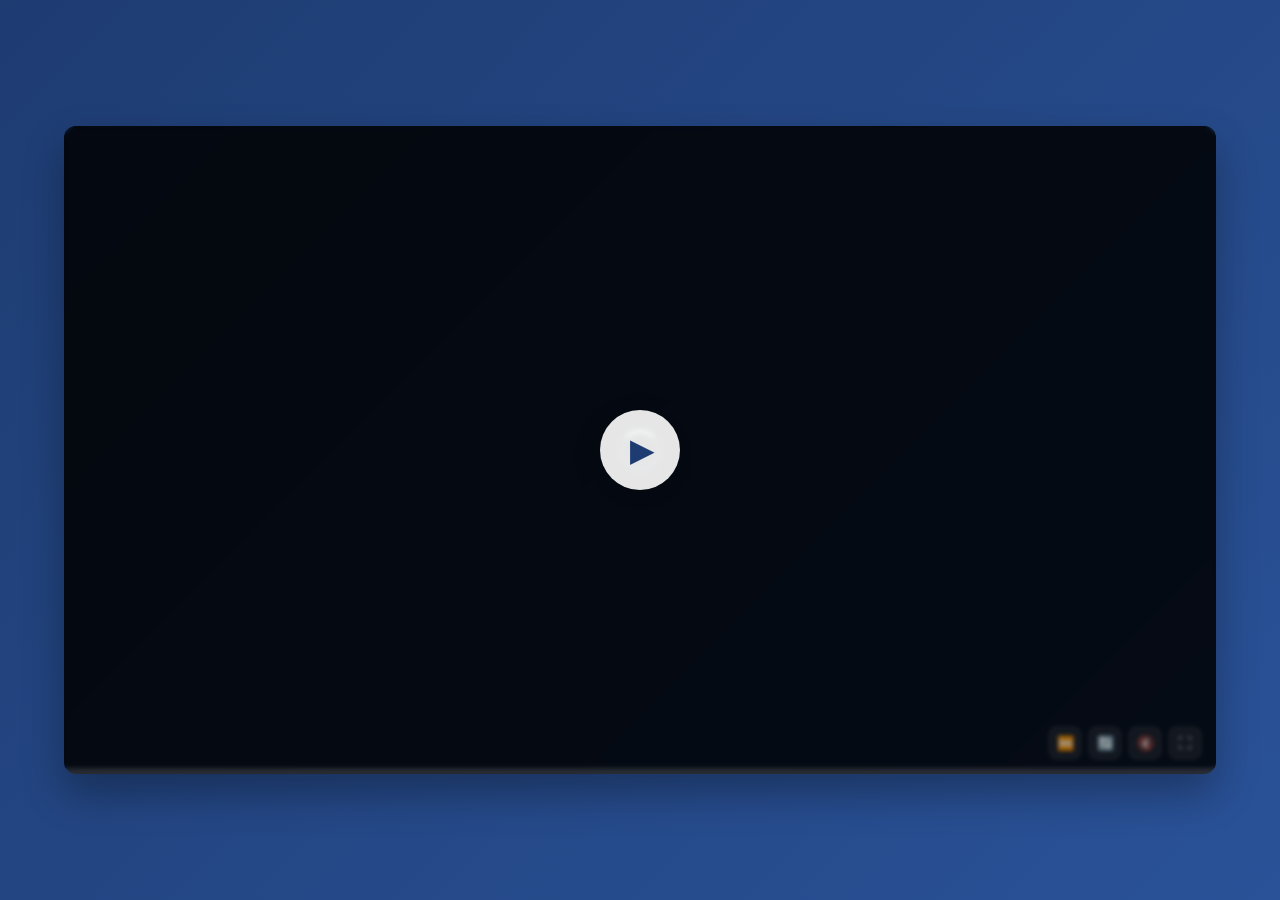
==== index.html @ 4699f12e "update file namings" ====
<!DOCTYPE html>
<html lang="en">
  <head>
    <meta charset="UTF-8" />
    <meta name="viewport" content="width=device-width, initial-scale=1.0" />
    <title>Interactive Video Player</title>
    <link
      rel="shortcut icon"
      href="https://www.colliers.com/-/media/images/colliers/unitedstates/national/icons/faviconpng.ashx?bid=601ac88ad40f42dab8d759360ada768d"
      type="image/x-icon"
    />
    <style>
      /* Reset and Base Styles */
      * {
        margin: 0;
        padding: 0;
        box-sizing: border-box;
      }

      body {
        font-family: -apple-system, BlinkMacSystemFont, "Segoe UI", Roboto,
          "Helvetica Neue", Arial, sans-serif;
        background: linear-gradient(135deg, #1e3c72 0%, #2a5298 100%);
        min-height: 100vh;
        display: flex;
        justify-content: center;
        align-items: center;
        overflow: hidden;
      }

      /* Video Container */
      .video-wrapper {
        position: relative;
        width: 90vw;
        max-width: 1200px;
        background: rgba(0, 0, 0, 0.8);
        border-radius: 12px;
        overflow: hidden;
        box-shadow: 0 20px 40px rgba(0, 0, 0, 0.3);
        aspect-ratio: 16 / 9;
        /* Performance optimizations */
        transform: translateZ(0);
        will-change: transform;
        contain: layout style paint;
      }

      .video-player {
        width: 100%;
        height: 100%;
        object-fit: cover;
        display: block;
        /* Enhanced performance optimizations */
        will-change: auto;
        transform: translateZ(0);
        backface-visibility: hidden;
        /* Optimize video rendering */
        image-rendering: optimizeSpeed;
        /* Enable hardware acceleration */
        -webkit-transform: translateZ(0);
        -webkit-backface-visibility: hidden;
        /* Reduce unnecessary repaints */
        contain: layout style paint;
      }

      /* Interactive Hotspots Container */
      .hotspots-layer {
        position: absolute;
        top: 0;
        left: 0;
        width: 100%;
        height: 100%;
        pointer-events: none;
        z-index: 10;
      }

      /* Individual Hotspot Buttons */
      .hotspot {
        position: absolute;
        width: var(--hotspot-size);
        height: var(--hotspot-size);
        background: rgba(255, 255, 255, 0.1);
        border: 2px solid rgba(255, 255, 255, 0.2);
        border-radius: 50%;
        cursor: pointer;
        pointer-events: all;
        display: flex;
        align-items: center;
        justify-content: center;
        font-size: var(--hotspot-icon-size);
        color: rgba(255, 255, 255, 0.9);
        backdrop-filter: blur(10px);
        transition: opacity 0.2s ease, visibility 0.2s ease, transform 0.2s ease;
        opacity: 0;
        visibility: hidden;
        transform: translate(-50%, -50%) scale(0.8);
        will-change: transform, opacity;
      }

      .hotspot.active {
        opacity: 0.8;
        visibility: visible;
        transform: translate(-50%, -50%) scale(1);
        animation: subtlePulse 3s ease-in-out infinite;
      }

      .hotspot.active:hover {
        opacity: 1;
        transform: translate(-50%, -50%) scale(1.1);
        background: rgba(255, 255, 255, 0.2);
        border-color: rgba(255, 255, 255, 0.4);
        box-shadow: 0 4px 12px rgba(0, 0, 0, 0.3);
        animation: none;
      }

      .hotspot.active:active {
        transform: translate(-50%, -50%) scale(1.05);
        background: rgba(255, 255, 255, 0.25);
      }

      /* Simplified transitions when removing active class */
      .hotspot:not(.active) {
        transition: opacity 0.15s ease, visibility 0.15s ease,
          transform 0.15s ease;
      }

      /* Hotspot Icon */
      .hotspot-icon {
        font-size: inherit;
      }

      .hotspot:hover .hotspot-icon {
        animation: iconSpin 0.5s ease-in-out;
      }

      /* CSS Custom Properties for Hotspot Positions */
      :root {
        /* Desktop/Tablet positions - Aligned with the arrow line across the warehouse */
        /* These positions remain constant across all screen sizes */
        --hotspot-1-top: 30%;
        --hotspot-1-left: 29%;
        --hotspot-2-top: 34%;
        --hotspot-2-left: 46%;
        --hotspot-3-top: 38%;
        --hotspot-3-left: 64%;
        --hotspot-4-top: 39%;
        --hotspot-4-left: 70%;
        --hotspot-5-top: 40%;
        --hotspot-5-left: 77%;
        --hotspot-6-top: 52%;
        --hotspot-6-left: 88%;
        --hotspot-7-top: 52%;
        --hotspot-7-left: 25%;
        --hotspot-8-top: 52%;
        --hotspot-8-left: 67%;

        /* Responsive icon sizing using clamp() for smooth scaling */
        --hotspot-size: clamp(28px, 4vw, 50px);
        --hotspot-icon-size: clamp(14px, 2vw, 24px);
      }

      /* Hotspot Positions - Using CSS Custom Properties */
      .hotspot:nth-child(1) {
        top: var(--hotspot-1-top);
        left: var(--hotspot-1-left);
        animation-delay: 0s;
      }

      .hotspot:nth-child(2) {
        top: var(--hotspot-2-top);
        left: var(--hotspot-2-left);
        animation-delay: 0.4s;
      }

      .hotspot:nth-child(3) {
        top: var(--hotspot-3-top);
        left: var(--hotspot-3-left);
        animation-delay: 0.8s;
      }

      .hotspot:nth-child(4) {
        top: var(--hotspot-4-top);
        left: var(--hotspot-4-left);
        animation-delay: 1.2s;
      }

      .hotspot:nth-child(5) {
        top: var(--hotspot-5-top);
        left: var(--hotspot-5-left);
        animation-delay: 1.6s;
      }

      .hotspot:nth-child(6) {
        top: var(--hotspot-6-top);
        left: var(--hotspot-6-left);
        animation-delay: 2s;
      }

      .hotspot:nth-child(7) {
        top: var(--hotspot-7-top);
        left: var(--hotspot-7-left);
        animation-delay: 2.4s;
      }

      .hotspot:nth-child(8) {
        top: var(--hotspot-8-top);
        left: var(--hotspot-8-left);
        animation-delay: 2.8s;
      }

      /* Video Controls */
      .video-controls {
        position: absolute;
        bottom: 0;
        left: 0;
        right: 0;
        padding: 15px;
        display: flex;
        align-items: center;
        justify-content: flex-end;
        gap: 8px;
        z-index: 20;
      }

      .control-btn {
        width: 32px;
        height: 32px;
        background: rgba(255, 255, 255, 0.08);
        color: rgba(255, 255, 255, 0.9);
        border: 1px solid rgba(255, 255, 255, 0.12);
        border-radius: 8px;
        cursor: pointer;
        display: flex;
        align-items: center;
        justify-content: center;
        font-size: 14px;
        transition: all 0.3s cubic-bezier(0.4, 0, 0.2, 1);
        backdrop-filter: blur(10px);
        outline: none;
      }

      .control-btn:hover {
        background: rgba(255, 255, 255, 0.15);
        transform: scale(1.05);
        color: white;
        border-color: rgba(255, 255, 255, 0.2);
      }

      /* Progress Bar */
      .progress-track {
        position: absolute;
        bottom: 0;
        left: 0;
        width: 100%;
        height: 6px;
        background: rgba(255, 255, 255, 0.2);
        cursor: pointer;
        z-index: 15;
        transition: height 0.2s ease;
      }

      .progress-track:hover {
        height: 8px;
      }

      .progress-track.dragging {
        height: 8px;
      }

      .progress-track.dragging .progress-fill {
        background: linear-gradient(90deg, #2a5298, #1e3c72);
        box-shadow: 0 0 10px rgba(42, 82, 152, 0.5);
      }

      .progress-fill {
        height: 100%;
        background: linear-gradient(90deg, #1e3c72, #2a5298);
        width: 0%;
        transition: width 0.1s ease;
        position: relative;
      }

      /* Unified Minimal Tooltip System */
      .tooltip {
        position: fixed;
        background: rgba(0, 0, 0, 0.85);
        color: white;
        padding: 8px 12px;
        border-radius: 6px;
        font-size: 12px;
        font-weight: 500;
        opacity: 0;
        visibility: hidden;
        transition: all 0.25s cubic-bezier(0.4, 0, 0.2, 1);
        pointer-events: none;
        white-space: nowrap;
        z-index: 10000;
        backdrop-filter: blur(4px);
        border: 1px solid rgba(255, 255, 255, 0.15);
        box-shadow: 0 2px 8px rgba(0, 0, 0, 0.3);
        transform: translateX(-50%) translateY(-100%) scale(0.9);
        min-width: fit-content;
        max-width: 300px;
        text-align: center;
        box-sizing: border-box;
      }

      .tooltip.show {
        opacity: 1;
        visibility: visible;
        transform: translateX(-50%) translateY(-100%) scale(1);
      }

      .tooltip::before {
        content: "";
        position: absolute;
        width: 0;
        height: 0;
        border-style: solid;
        border-width: 4px;
        border-color: transparent;
      }

      /* Progress bar time tooltip */
      .time-tooltip {
        position: absolute;
        bottom: 12px;
        background: rgba(0, 0, 0, 0.85);
        color: white;
        padding: 6px 10px;
        border-radius: 6px;
        font-size: 11px;
        font-weight: 500;
        opacity: 0;
        visibility: hidden;
        transition: all 0.25s cubic-bezier(0.4, 0, 0.2, 1);
        pointer-events: none;
        transform: translateX(-50%) scale(0.9);
        white-space: nowrap;
        backdrop-filter: blur(4px);
        border: 1px solid rgba(255, 255, 255, 0.15);
        box-shadow: 0 2px 8px rgba(0, 0, 0, 0.3);
        z-index: 1000;
      }

      .time-tooltip.show {
        opacity: 1;
        visibility: visible;
        transform: translateX(-50%) scale(1);
      }

      .time-tooltip::before {
        content: "";
        position: absolute;
        top: 100%;
        left: 50%;
        transform: translateX(-50%);
        border: 4px solid transparent;
        border-top-color: rgba(0, 0, 0, 0.85);
      }

      /* Control button tooltips - positioning handled by JavaScript */
      .control-tooltip::before {
        top: 100%;
        left: 50%;
        transform: translateX(-50%);
        border-top-color: rgba(0, 0, 0, 0.85);
      }

      /* Menu button tooltip - positioning handled by JavaScript */
      .menu-tooltip::before {
        top: 100%;
        left: 50%;
        transform: translateX(-50%);
        border-top-color: rgba(0, 0, 0, 0.85);
      }

      /* Hotspot tooltips - positioning handled by JavaScript */
      .hotspot-tooltip::before {
        top: 100%;
        left: 50%;
        transform: translateX(-50%);
        border-top-color: rgba(0, 0, 0, 0.85);
      }

      /* Section button tooltips - positioning handled by JavaScript */
      .section-tooltip::before {
        top: 100%;
        left: 50%;
        transform: translateX(-50%);
        border-top-color: rgba(0, 0, 0, 0.85);
      }

      /* Menu System */
      .menu-btn {
        position: absolute;
        top: 15px;
        left: 15px;
        width: 44px;
        height: 44px;
        background: rgba(255, 255, 255, 0.08);
        color: rgba(255, 255, 255, 0.9);
        border: 1px solid rgba(255, 255, 255, 0.12);
        border-radius: 10px;
        cursor: pointer;
        display: none;
        align-items: center;
        justify-content: center;
        font-size: 16px;
        transition: all 0.3s cubic-bezier(0.4, 0, 0.2, 1);
        z-index: 30;
        backdrop-filter: blur(10px);
        visibility: hidden;
        outline: none;
      }

      .menu-btn:hover {
        background: rgba(255, 255, 255, 0.15);
        transform: scale(1.05);
        color: white;
        border-color: rgba(255, 255, 255, 0.2);
      }

      .sections-menu {
        position: absolute;
        top: 15px;
        left: 15px;
        background: rgba(255, 255, 255, 0.05);
        backdrop-filter: blur(20px);
        border-radius: 12px;
        padding: 16px;
        transform: translateX(-100%) scale(0.8);
        opacity: 0;
        visibility: hidden;
        transition: all 0.4s cubic-bezier(0.175, 0.885, 0.32, 1.275);
        z-index: 40;
        border: 1px solid rgba(255, 255, 255, 0.08);
        box-shadow: 0 8px 32px rgba(0, 0, 0, 0.3);
        width: min(25vw, 280px);
        max-width: 25%;
        min-width: 200px;
        max-height: 70%;
        overflow-y: auto;
      }

      .sections-menu.open {
        transform: translateX(0) scale(1);
        opacity: 1;
        visibility: visible;
      }

      .menu-header {
        display: flex;
        justify-content: space-between;
        align-items: center;
        color: rgba(255, 255, 255, 0.9);
        font-size: 14px;
        font-weight: 400;
        margin-bottom: 16px;
        padding-bottom: 12px;
        border-bottom: 1px solid rgba(255, 255, 255, 0.1);
      }

      .menu-header h3 {
        font-weight: 500;
        font-size: 14px;
      }

      .close-menu {
        background: none;
        border: none;
        color: rgba(255, 255, 255, 0.7);
        font-size: 18px;
        cursor: pointer;
        padding: 4px;
        border-radius: 4px;
        transition: all 0.2s ease;
        outline: none;
      }

      .close-menu:hover {
        color: white;
        background: rgba(255, 255, 255, 0.1);
        transform: scale(1.1);
      }

      .section-list {
        display: flex;
        flex-direction: column;
        gap: 8px;
      }

      .section-btn {
        padding: 12px 16px;
        background: rgba(255, 255, 255, 0.03);
        color: rgba(255, 255, 255, 0.9);
        border: 1px solid rgba(255, 255, 255, 0.08);
        border-radius: 10px;
        cursor: pointer;
        font-size: 13px;
        font-weight: 400;
        transition: all 0.3s cubic-bezier(0.4, 0, 0.2, 1);
        backdrop-filter: blur(10px);
        text-align: left;
        display: flex;
        align-items: center;
        gap: 8px;
        outline: none;
      }

      .section-btn:hover {
        transform: translateY(-1px);
        background: rgba(255, 255, 255, 0.08);
        border-color: rgba(255, 255, 255, 0.15);
        box-shadow: 0 4px 16px rgba(0, 0, 0, 0.2);
        color: white;
      }

      /* Overlays */
      .play-indicator {
        position: absolute;
        top: 50%;
        left: 50%;
        transform: translate(-50%, -50%);
        font-size: 48px;
        color: white;
        opacity: 0;
        visibility: hidden;
        transition: all 0.3s ease;
        z-index: 25;
        pointer-events: none;
        text-shadow: 0 0 10px rgba(0, 0, 0, 0.5);
      }

      /* Play Button Overlay */
      .play-overlay {
        position: absolute;
        top: 0;
        left: 0;
        width: 100%;
        height: 100%;
        background: rgba(0, 0, 0, 0.3);
        display: flex;
        align-items: center;
        justify-content: center;
        z-index: 30;
        cursor: pointer;
        transition: all 0.3s ease;
        backdrop-filter: blur(2px);
      }

      .play-overlay.hidden {
        opacity: 0;
        visibility: hidden;
        pointer-events: none;
      }

      .play-button {
        width: 80px;
        height: 80px;
        background: rgba(255, 255, 255, 0.9);
        border: none;
        border-radius: 50%;
        display: flex;
        align-items: center;
        justify-content: center;
        cursor: pointer;
        transition: all 0.3s cubic-bezier(0.4, 0, 0.2, 1);
        box-shadow: 0 8px 32px rgba(0, 0, 0, 0.3);
        outline: none;
      }

      .play-button:hover {
        transform: scale(1.1);
        background: white;
        box-shadow: 0 12px 40px rgba(0, 0, 0, 0.4);
      }

      .play-button:active {
        transform: scale(1.05);
      }

      .play-button-icon {
        font-size: 32px;
        color: #1e3c72;
        margin-left: 4px; /* Slight offset to center the triangle visually */
      }

      .play-indicator.show {
        opacity: 1;
        visibility: visible;
        transform: translate(-50%, -50%) scale(1.2);
      }

      .loader {
        position: absolute;
        top: 50%;
        left: 50%;
        transform: translate(-50%, -50%);
        width: 40px;
        height: 40px;
        border: 3px solid rgba(255, 255, 255, 0.2);
        border-top: 3px solid white;
        border-radius: 50%;
        animation: spin 1s linear infinite;
        opacity: 0;
        visibility: hidden;
        transition: all 0.3s ease;
        z-index: 25;
      }

      .loader.show {
        opacity: 1;
        visibility: visible;
      }

      .status-toast {
        position: absolute;
        top: 20px;
        left: 50%;
        transform: translateX(-50%);
        background: rgba(0, 0, 0, 0.8);
        color: white;
        padding: 8px 16px;
        border-radius: 20px;
        font-size: 14px;
        opacity: 0;
        visibility: hidden;
        transition: all 0.3s ease;
        z-index: 25;
        max-width: 80%;
        text-align: center;
      }

      .status-toast.show {
        opacity: 1;
        visibility: visible;
        transform: translateX(-50%) translateY(10px);
      }

      /* Section Indicator */
      .section-indicator {
        position: absolute;
        top: 60px;
        left: 50%;
        transform: translateX(-50%);
        background: rgba(0, 0, 0, 0.9);
        color: white;
        padding: 12px 20px;
        border-radius: 25px;
        font-size: 16px;
        font-weight: 600;
        opacity: 0;
        visibility: hidden;
        transition: all 0.4s ease;
        z-index: 24;
        max-width: 90%;
        text-align: center;
        display: flex;
        align-items: center;
        justify-content: center;
        border: 2px solid rgba(255, 255, 255, 0.2);
        backdrop-filter: blur(10px);
      }

      .section-indicator.show {
        opacity: 1;
        visibility: visible;
        transform: translateX(-50%) translateY(10px);
      }

      .section-indicator .section-icon {
        display: none; /* Hide icon for cleaner look */
      }

      .section-indicator .section-name {
        font-weight: 600;
        letter-spacing: 0.5px;
      }

      /* Simplified Animations for Better Performance */
      @keyframes spin {
        from {
          transform: translate(-50%, -50%) rotate(0deg);
        }
        to {
          transform: translate(-50%, -50%) rotate(360deg);
        }
      }

      @keyframes subtlePulse {
        0%,
        100% {
          opacity: 0.8;
        }
        50% {
          opacity: 0.9;
        }
      }

      @keyframes iconSpin {
        from {
          transform: rotate(0deg);
        }
        to {
          transform: rotate(360deg);
        }
      }

      /* Fullscreen Adjustments */
      .video-wrapper:-webkit-full-screen,
      .video-wrapper:-moz-full-screen,
      .video-wrapper:fullscreen {
        max-width: 100%;
        border-radius: 0;
      }

      /* Responsive Design */
      @media (max-width: 768px) {
        .control-btn {
          width: 36px;
          height: 36px;
          font-size: 14px;
        }

        .sections-menu {
          width: min(35vw, 250px);
          max-width: 35%;
          min-width: 180px;
          padding: 12px;
        }

        .section-btn {
          padding: 10px 12px;
          font-size: 12px;
        }

        .menu-btn {
          width: 38px;
          height: 38px;
          font-size: 14px;
        }

        /* Mobile tooltip adjustments - unified minimal styling */
        .tooltip {
          font-size: 10px;
          padding: 5px 8px;
          border-radius: 4px;
          backdrop-filter: blur(3px);
        }

        .time-tooltip {
          font-size: 10px;
          padding: 5px 8px;
          border-radius: 4px;
          backdrop-filter: blur(3px);
        }

        .hotspot-tooltip,
        .section-tooltip,
        .control-tooltip,
        .menu-tooltip {
          font-size: 10px;
          padding: 5px 8px;
          border-radius: 4px;
          backdrop-filter: blur(3px);
        }

        /* Smaller arrow size for mobile */
        .tooltip::before,
        .time-tooltip::before {
          border-width: 3px;
        }
      }

      @media (max-width: 480px) {
        .sections-menu {
          width: min(45vw, 200px);
          max-width: 45%;
          min-width: 160px;
          padding: 10px;
        }

        .section-btn {
          padding: 8px 10px;
          font-size: 11px;
        }

        .menu-btn {
          width: 36px;
          height: 36px;
          font-size: 13px;
        }

        .control-btn {
          width: 32px;
          height: 32px;
          font-size: 12px;
        }

        /* Smaller tooltips for small screens */
        .tooltip {
          font-size: 10px;
          padding: 4px 8px;
        }

        .time-tooltip {
          font-size: 9px;
          padding: 3px 6px;
        }

        /* Hide tooltips on very small screens during touch interactions */
        .hotspot-tooltip,
        .section-tooltip {
          display: none;
        }
      }

      @media (max-width: 320px) {
        .control-btn {
          width: 28px;
          height: 28px;
          font-size: 11px;
        }

        .menu-btn {
          width: 32px;
          height: 32px;
          font-size: 12px;
        }
      }

      /* Ultra small screens (very small phones) */
      @media (max-width: 280px) {
        .control-btn {
          width: 24px;
          height: 24px;
          font-size: 10px;
        }

        .menu-btn {
          width: 28px;
          height: 28px;
          font-size: 11px;
        }

        .sections-menu {
          width: min(50vw, 180px);
          max-width: 50%;
          min-width: 140px;
          padding: 8px;
        }

        .section-btn {
          padding: 6px 8px;
          font-size: 10px;
        }
      }
    </style>
  </head>
  <body>
    <div class="video-wrapper" id="videoWrapper">
      <video
        class="video-player"
        id="mainVideo"
        preload="metadata"
        muted
        playsinline
        crossorigin="anonymous"
      >
        <source
          src="./video/Colliers-Presentation-FullVideo.mp4"
          type="video/mp4"
        />
        Your browser doesn't support HTML5 video.
      </video>

      <!-- Interactive Hotspots -->
      <div class="hotspots-layer">
        <!-- Hotspots will be dynamically generated based on VIDEO_CONFIG -->
      </div>

      <!-- Play Button Overlay -->
      <div class="play-overlay" id="playOverlay">
        <button class="play-button" id="playButton">
          <span class="play-button-icon">▶</span>
        </button>
      </div>

      <!-- Play/Pause Indicator -->
      <div class="play-indicator" id="playIndicator">▶</div>

      <!-- Loading Spinner -->
      <div class="loader" id="loader"></div>

      <!-- Status Messages -->
      <div class="status-toast" id="statusToast"></div>

      <!-- Current Section Indicator -->
      <div class="section-indicator" id="sectionIndicator">
        <span class="section-icon"></span>
        <span class="section-name"></span>
      </div>

      <!-- Progress Bar -->
      <div class="progress-track" id="progressTrack">
        <div class="progress-fill" id="progressFill"></div>
        <div class="time-tooltip" id="timeTooltip">00:00</div>
      </div>

      <!-- Control Buttons -->
      <div class="video-controls">
        <button class="control-btn" id="nextSectionBtn">⏭️</button>
        <button class="control-btn" id="replayBtn">🔄</button>
        <button class="control-btn" id="muteBtn">🔊</button>
        <button class="control-btn" id="fullscreenBtn">⛶</button>
      </div>

      <!-- Menu Toggle -->
      <button class="menu-btn" id="menuToggle">☰</button>

      <!-- Sections Menu -->
      <div class="sections-menu" id="sectionsMenu">
        <div class="menu-header">
          <h3>Video Sections</h3>
          <button class="close-menu" id="closeMenu">✕</button>
        </div>
        <div class="section-list">
          <!-- Section buttons will be dynamically generated based on VIDEO_CONFIG -->
        </div>
      </div>
    </div>

    <script>
      // =================================================================================
      // GLOBAL ERROR HANDLING
      // =================================================================================

      // Handle unhandled promise rejections (including extension-related ones)
      window.addEventListener("unhandledrejection", function (event) {
        const reason = event.reason;
        const reasonString = reason ? reason.toString() : "";

        // Check for extension-related errors
        if (
          reasonString.includes("Could not establish connection") ||
          reasonString.includes("Receiving end does not exist") ||
          reasonString.includes("Extension context invalidated") ||
          reasonString.includes("message channel closed") ||
          reasonString.includes("listener indicated an asynchronous response")
        ) {
          // Silently prevent extension-related errors from showing
          event.preventDefault();
          return;
        }

        // Log other promise rejections with warning (not error)
        console.warn("Unhandled promise rejection:", reason);
        event.preventDefault();
      });

      // Handle general errors (including extension-related ones)
      window.addEventListener("error", function (event) {
        const message = event.message || "";

        // Filter out extension-related errors
        if (
          message.includes("extension") ||
          message.includes("listener") ||
          message.includes("Could not establish connection") ||
          message.includes("Receiving end does not exist") ||
          message.includes("Extension context invalidated") ||
          message.includes("chrome-extension") ||
          message.includes("moz-extension")
        ) {
          // Silently ignore extension-related errors
          return;
        }

        // Log other errors with warning
        console.warn("General error:", event.error);
      });

      // Additional console error filtering for extension-related errors
      const originalConsoleError = console.error;
      console.error = function (...args) {
        const message = args.join(" ");
        if (
          message.includes("Could not establish connection") ||
          message.includes("Receiving end does not exist") ||
          message.includes("Extension context invalidated") ||
          message.includes("message channel closed") ||
          message.includes("chrome-extension") ||
          message.includes("moz-extension")
        ) {
          // Silently ignore extension-related console errors
          return;
        }
        // Call original console.error for non-extension errors
        originalConsoleError.apply(console, args);
      };

      // =================================================================================
      // VIDEO CONFIGURATION - CHANGE THESE VALUES WHEN YOU GET A NEW VIDEO
      // =================================================================================
      /*
      INSTRUCTIONS FOR UPDATING VIDEO SECTIONS:

      1. Update the sections array below with the new timings
      2. Update hideIntervals if there are specific times when hotspots should be hidden
      3. Adjust menuAvailableOffset if needed (when menu should appear)
      */

      const VIDEO_CONFIG = {
        // Video sections with start and end times in seconds (supports high precision: x.xxx)
        sections: [
          { name: "Rent Services", start: 4, end: 11, icon: "💰" },
          { name: "Transportation", start: 11, end: 24.25, icon: "🚚" },
          { name: "Inventory Carry", start: 24.25, end: 35, icon: "📦" },
          { name: "Labor Solutions", start: 35, end: 52, icon: "👷" },
          { name: "Other Services", start: 52, end: 60, icon: "🛠️" },
        ],

        // Time intervals where hotspots should be hidden (in seconds - supports high precision)
        hideIntervals: [
          { start: 27.6, end: 32.5 },
          { start: 54.6, end: 58.6 },
          { start: 67.0, end: 999.0 },
        ],

        // Menu will be available this many seconds before the first section starts (supports high precision)
        menuAvailableOffset: 1.2,
      };

      // =================================================================================
      // CONFIGURATION VALIDATION
      // =================================================================================

      function validateVideoConfig() {
        if (!VIDEO_CONFIG.sections || VIDEO_CONFIG.sections.length === 0) {
          console.error("VIDEO_CONFIG: No sections defined!");
          return false;
        }

        for (let i = 0; i < VIDEO_CONFIG.sections.length; i++) {
          const section = VIDEO_CONFIG.sections[i];
          if (
            !section.name ||
            typeof section.start !== "number" ||
            typeof section.end !== "number"
          ) {
            console.error(
              `VIDEO_CONFIG: Invalid section at index ${i}:`,
              section
            );
            return false;
          }

          if (section.start >= section.end) {
            console.error(
              `VIDEO_CONFIG: Section "${section.name}" has invalid timing (start >= end)`
            );
            return false;
          }
        }
        return true;
      }

      validateVideoConfig();

      class VideoPlayerController {
        constructor() {
          // Core elements
          this.video = document.getElementById("mainVideo");
          this.wrapper = document.getElementById("videoWrapper");
          this.progressTrack = document.getElementById("progressTrack");
          this.progressFill = document.getElementById("progressFill");
          this.timeTooltip = document.getElementById("timeTooltip");
          this.playIndicator = document.getElementById("playIndicator");
          this.playOverlay = document.getElementById("playOverlay");
          this.playButton = document.getElementById("playButton");
          this.loader = document.getElementById("loader");
          this.statusToast = document.getElementById("statusToast");
          this.sectionIndicator = document.getElementById("sectionIndicator");
          this.sectionIcon =
            this.sectionIndicator.querySelector(".section-icon");
          this.sectionName =
            this.sectionIndicator.querySelector(".section-name");

          // Controls
          this.replayBtn = document.getElementById("replayBtn");
          this.muteBtn = document.getElementById("muteBtn");
          this.fullscreenBtn = document.getElementById("fullscreenBtn");
          this.nextSectionBtn = document.getElementById("nextSectionBtn");

          // Menu elements
          this.menuToggle = document.getElementById("menuToggle");
          this.sectionsMenu = document.getElementById("sectionsMenu");
          this.closeMenu = document.getElementById("closeMenu");

          // State management
          this.currentSection = null;
          this.sectionEndTime = null;
          this.isPlayingSection = false;
          this.isManualSectionSelection = false; // Track if user manually selected section
          this.menuOpen = false;
          this.isDraggingProgress = false;
          this.hasStartedPlaying = false;
          this.waitingForSectionStart = false;
          this.upcomingSectionIndex = -1;
          this.pauseBeforeSection = 0.5; // Pause 0.5 seconds before each section

          // Performance optimization
          this.lastUpdateTime = 0;
          this.lastSectionCheck = 0; // Add this for section checking optimization
          this.updateThrottle = 50; // Reduced from 100ms for smoother updates
          this.lastHotspotState = null;
          this.lastMenuState = null;

          // Tooltip system - optimized for minimal design
          this.tooltips = new Map();
          this.tooltipDelay = 300; // ms - reduced for better responsiveness
          this.tooltipTimeouts = new Map();

          // Section indicator timeout
          this.sectionIndicatorTimeout = null;

          // Configuration-based properties (calculated from VIDEO_CONFIG)
          this.sections = VIDEO_CONFIG.sections;
          this.hideIntervals = VIDEO_CONFIG.hideIntervals;
          this.firstSectionStart = this.sections[0]?.start || 0;
          this.menuAvailableTime =
            this.firstSectionStart - VIDEO_CONFIG.menuAvailableOffset;
          this.currentSectionIndex = -1;

          // Initialize dynamic elements
          this.initializeDynamicElements();
          this.init();
          this.setupTooltips();
        }

        // Helper function to safely find closest element with fallback
        findClosest(element, selector) {
          if (!element || typeof element.closest !== "function") {
            return null;
          }
          try {
            return element.closest(selector);
          } catch (error) {
            // Fallback for older browsers
            let current = element;
            while (current && current !== document) {
              if (this.elementMatches(current, selector)) {
                return current;
              }
              current = current.parentElement;
            }
            return null;
          }
        }

        // Helper function for element matching with fallback
        elementMatches(element, selector) {
          if (!element) return false;

          // Try modern matches method
          if (element.matches) {
            return element.matches(selector);
          }

          // Fallback for older browsers
          if (element.msMatchesSelector) {
            return element.msMatchesSelector(selector);
          }

          if (element.webkitMatchesSelector) {
            return element.webkitMatchesSelector(selector);
          }

          // Ultimate fallback - check class names for simple selectors
          if (selector.startsWith(".")) {
            const className = selector.substring(1);
            return element.classList && element.classList.contains(className);
          }

          return false;
        }

        initializeDynamicElements() {
          // Update hotspots with configuration
          this.updateHotspots();

          // Update menu sections
          this.updateMenuSections();

          // Re-select hotspots and section buttons after dynamic creation
          this.hotspots = document.querySelectorAll(".hotspot");
          this.sectionButtons = document.querySelectorAll(".section-btn");

          // Update tooltips for newly created elements immediately
          setTimeout(() => {
            this.updateHotspotTooltips();
            this.updateSectionTooltips();
          }, 100);
        }

        updateHotspots() {
          const hotspotsLayer = document.querySelector(".hotspots-layer");

          // Clear existing hotspots
          hotspotsLayer.innerHTML = "";

          // Create hotspots based on configuration
          this.sections.forEach((section, index) => {
            const hotspot = document.createElement("button");
            hotspot.className = `hotspot hotspot-${section.name
              .toLowerCase()
              .replace(/\s+/g, "-")}`;
            hotspot.setAttribute("data-start", section.start);
            hotspot.setAttribute("data-end", section.end);
            hotspot.setAttribute("data-name", section.name);

            const icon = document.createElement("span");
            icon.className = "hotspot-icon";
            icon.textContent = section.icon;

            hotspot.appendChild(icon);
            hotspotsLayer.appendChild(hotspot);
          });
        }

        updateMenuSections() {
          const sectionList = document.querySelector(".section-list");

          // Clear existing section buttons
          sectionList.innerHTML = "";

          // Create section buttons based on configuration
          this.sections.forEach((section) => {
            const button = document.createElement("button");
            button.className = "section-btn";
            button.setAttribute("data-start", section.start);
            button.setAttribute("data-end", section.end);
            button.setAttribute("data-name", section.name);
            button.textContent = `${section.icon} ${section.name}`;

            sectionList.appendChild(button);
          });
        }

        init() {
          this.setupEventListeners();
          this.setupKeyboardShortcuts();
          this.updateMuteButton();
          this.optimizeVideoLoading();
        }

        // Helper method to safely play video with consistent error handling
        safePlayVideo(
          successMessage = null,
          errorMessage = "Error playing video"
        ) {
          return this.video
            .play()
            .then(() => {
              if (successMessage) {
                this.showStatus(successMessage);
              }
              this.hideLoader();
            })
            .catch((error) => {
              console.warn("Video play error:", error);
              this.showStatus(errorMessage);
              this.hideLoader();
            });
        }

        setupTooltips() {
          // Initialize simplified tooltip system
          this.initializeControlTooltips();
          this.initializeHotspotTooltips();
          this.initializeMenuTooltips();
          this.setupTooltipEventListeners();
        }

        initializeControlTooltips() {
          // Control button tooltips - simplified to show on hover
          const controlTooltips = [
            {
              element: this.nextSectionBtn,
              getContent: () => this.getNextSectionTooltipText(),
              position: "control",
            },
            {
              element: this.replayBtn,
              content: "Replay from beginning",
              position: "control",
            },
            {
              element: this.muteBtn,
              getContent: () => (this.video.muted ? "Unmute" : "Mute"),
              position: "control",
            },
            {
              element: this.fullscreenBtn,
              getContent: () =>
                document.fullscreenElement
                  ? "Exit fullscreen"
                  : "Enter fullscreen",
              position: "control",
            },
          ];

          controlTooltips.forEach(
            ({ element, content, getContent, position }) => {
              if (element) {
                this.tooltips.set(element, { content, getContent, position });
              }
            }
          );
        }

        initializeHotspotTooltips() {
          // Hotspot tooltips - will be set up after dynamic creation
          this.updateHotspotTooltips();
        }

        updateHotspotTooltips() {
          // Clear existing hotspot tooltips
          this.hotspots?.forEach((hotspot) => {
            this.removeTooltip(hotspot);
          });

          // Add tooltips to newly created hotspots
          this.hotspots?.forEach((hotspot) => {
            const sectionName = hotspot.dataset.name;

            this.tooltips.set(hotspot, {
              getContent: () => `${sectionName}`,
              position: "hotspot",
            });
          });
        }

        initializeMenuTooltips() {
          // Menu button tooltip
          if (this.menuToggle) {
            this.tooltips.set(this.menuToggle, {
              content: "Video sections menu",
              position: "menu",
            });
          }

          // Section button tooltips - will be set up after dynamic creation
          this.updateSectionTooltips();
        }

        updateSectionTooltips() {
          // Clear existing section tooltips
          this.sectionButtons?.forEach((button) => {
            this.removeTooltip(button);
          });

          // Add tooltips to newly created section buttons
          this.sectionButtons?.forEach((button) => {
            const sectionName = button.dataset.name;

            this.tooltips.set(button, {
              getContent: () => `Click play to play ${sectionName}`,
              position: "section",
            });
          });
        }

        setupTooltipEventListeners() {
          // Check if device has touch capability
          const isTouchDevice =
            "ontouchstart" in window || navigator.maxTouchPoints > 0;

          // Universal tooltip event delegation - always show on hover
          if (!isTouchDevice) {
            document.addEventListener("mouseover", (e) => {
              const element = this.findClosest(
                e.target,
                "[data-tooltip], .control-btn, .hotspot, .menu-btn, .section-btn"
              );
              if (element && this.tooltips.has(element)) {
                this.showTooltip(element, e);
              }
            });

            document.addEventListener("mouseout", (e) => {
              const element = this.findClosest(
                e.target,
                "[data-tooltip], .control-btn, .hotspot, .menu-btn, .section-btn"
              );
              if (element && this.tooltips.has(element)) {
                // Check if we're actually leaving the element (not just moving to a child)
                if (!element.contains(e.relatedTarget)) {
                  this.hideTooltip(element);
                }
              }
            });
          }

          // Hide tooltips on touch interactions for mobile
          if (isTouchDevice) {
            document.addEventListener("touchstart", () =>
              this.hideAllTooltips()
            );
          }
        }

        showTooltip(element, event) {
          // Clear any existing timeout for this element
          if (this.tooltipTimeouts.has(element)) {
            clearTimeout(this.tooltipTimeouts.get(element));
          }

          const timeout = setTimeout(() => {
            const tooltipData = this.tooltips.get(element);
            if (!tooltipData) return;

            // Get tooltip content (dynamic or static)
            const content = tooltipData.getContent
              ? tooltipData.getContent()
              : tooltipData.content;
            if (!content) return;

            // Remove any existing tooltip for this element
            this.removeTooltip(element);

            // Create tooltip element
            const tooltip = document.createElement("div");
            tooltip.className = `tooltip ${tooltipData.position}-tooltip`;
            tooltip.textContent = content;
            tooltip.setAttribute("data-tooltip-for", element.id || "element");

            // Get element position without affecting layout
            const rect = element.getBoundingClientRect();
            const scrollTop =
              window.pageYOffset || document.documentElement.scrollTop;
            const scrollLeft =
              window.pageXOffset || document.documentElement.scrollLeft;

            // Position tooltip relative to document body
            tooltip.style.position = "fixed";
            tooltip.style.zIndex = "10000";

            // Position based on tooltip type
            if (tooltipData.position === "hotspot") {
              tooltip.style.left = `${rect.left + rect.width / 2}px`;
              tooltip.style.top = `${rect.top - 10}px`;
              tooltip.style.transform = "translateX(-50%) translateY(-100%)";
            } else if (tooltipData.position === "control") {
              tooltip.style.left = `${rect.left + rect.width / 2}px`;
              tooltip.style.top = `${rect.top - 10}px`;
              tooltip.style.transform = "translateX(-50%) translateY(-100%)";
            } else {
              tooltip.style.left = `${rect.left + rect.width / 2}px`;
              tooltip.style.top = `${rect.top - 10}px`;
              tooltip.style.transform = "translateX(-50%) translateY(-100%)";
            }

            // Append to body instead of element to avoid layout issues
            document.body.appendChild(tooltip);

            // Trigger show animation
            requestAnimationFrame(() => {
              tooltip.classList.add("show");
            });

            // Store reference for cleanup
            element._tooltip = tooltip;
          }, this.tooltipDelay);

          this.tooltipTimeouts.set(element, timeout);
        }

        hideTooltip(element) {
          // Clear timeout
          if (this.tooltipTimeouts.has(element)) {
            clearTimeout(this.tooltipTimeouts.get(element));
            this.tooltipTimeouts.delete(element);
          }

          // Remove tooltip with animation
          this.removeTooltip(element);
        }

        removeTooltip(element) {
          const tooltip = element._tooltip;
          if (tooltip) {
            tooltip.classList.remove("show");
            setTimeout(() => {
              if (tooltip.parentNode) {
                tooltip.parentNode.removeChild(tooltip);
              }
            }, 300); // Match CSS transition duration
            element._tooltip = null;
          }
        }

        hideAllTooltips() {
          // Hide all active tooltips
          this.tooltips.forEach((_, element) => {
            this.hideTooltip(element);
          });
        }

        getNextSectionTooltipText() {
          const currentTime = this.video.currentTime;
          let nextSectionIndex = -1;

          if (this.isPlayingSection && this.currentSectionIndex >= 0) {
            nextSectionIndex = this.currentSectionIndex + 1;
          } else {
            for (let i = 0; i < this.sections.length; i++) {
              if (currentTime < this.sections[i].start) {
                nextSectionIndex = i;
                break;
              }
            }
          }

          if (
            nextSectionIndex === -1 ||
            nextSectionIndex >= this.sections.length
          ) {
            return "Next section: Back to start";
          }

          const nextSection = this.sections[nextSectionIndex];
          return `Next section: ${nextSection.name}`;
        }

        optimizeVideoLoading() {
          // Show play overlay initially
          this.showPlayOverlay();

          // Enhanced video loading optimization
          this.video.preload = "metadata"; // Start with metadata only
          this.video.load();

          // Detect connection quality and adjust buffering
          this.setupAdaptiveBuffering();

          // Optimize for mobile and slow connections
          if ("connection" in navigator) {
            const connection = navigator.connection;
            if (
              connection.effectiveType === "slow-2g" ||
              connection.effectiveType === "2g"
            ) {
              this.video.preload = "none"; // Minimal preload for slow connections
            }
          }

          // Enhanced metadata loading
          this.video.addEventListener(
            "loadedmetadata",
            () => {
              this.hideLoader();
              this.prebufferKeySections();
            },
            { once: true }
          );

          // Optimize video element attributes for performance
          this.video.setAttribute("x-webkit-airplay", "allow");
          this.video.setAttribute("webkit-playsinline", "true");

          // Enable hardware acceleration hints
          this.video.style.willChange = "transform";
        }

        setupAdaptiveBuffering() {
          // Monitor buffering and adjust quality
          this.video.addEventListener("progress", () => {
            if (this.video.buffered.length > 0) {
              const bufferedEnd = this.video.buffered.end(
                this.video.buffered.length - 1
              );
              const bufferedPercent = (bufferedEnd / this.video.duration) * 100;

              // Hide loader when sufficient buffer is available
              if (bufferedPercent > 15 && this.video.readyState >= 3) {
                this.hideLoader();
              }
            }
          });

          // Handle buffering states more efficiently
          this.video.addEventListener("waiting", () => {
            this.showLoader();
          });

          this.video.addEventListener("canplaythrough", () => {
            this.hideLoader();
          });
        }

        prebufferKeySections() {
          // Pre-buffer the first few seconds of each section for smooth transitions
          if (!this.sections || this.sections.length === 0) return;

          // Enhanced prebuffering strategy
          const prebufferSections = async () => {
            const originalTime = this.video.currentTime;
            const originalPaused = this.video.paused;

            try {
              // Brief seek to each section start to trigger buffering
              for (let i = 0; i < Math.min(3, this.sections.length); i++) {
                const section = this.sections[i];
                if (section.start > 0) {
                  this.video.currentTime = section.start;
                  await new Promise((resolve) => setTimeout(resolve, 50));
                }
              }

              // Restore original position
              this.video.currentTime = originalTime;
              if (!originalPaused) {
                this.video.play().catch(() => {});
              }
            } catch (error) {
              // Restore position anyway
              this.video.currentTime = originalTime;
            }
          };

          // Start prebuffering after a short delay
          setTimeout(prebufferSections, 500);
        }
        setupEventListeners() {
          // Optimized video events with passive listeners where possible
          this.video.addEventListener("timeupdate", () => this.onTimeUpdate(), {
            passive: true,
          });
          this.video.addEventListener("loadstart", () => this.showLoader(), {
            passive: true,
          });
          this.video.addEventListener("canplay", () => this.hideLoader(), {
            passive: true,
          });
          this.video.addEventListener("waiting", () => this.showLoader(), {
            passive: true,
          });
          this.video.addEventListener(
            "playing",
            () => {
              this.hideLoader();
              this.hidePlayOverlay();
              this.hasStartedPlaying = true;

              // Show appropriate status message based on current state
              // Priority: Check if we're in a section first
              if (
                this.isPlayingSection &&
                this.currentSectionIndex >= 0 &&
                this.sections[this.currentSectionIndex]
              ) {
                const currentSection = this.sections[this.currentSectionIndex];
                this.showStatus(`Playing: ${currentSection.name}`);
              } else {
                // Only show "Video started" when truly starting from beginning
                const currentTime = this.video.currentTime;
                if (currentTime < 2) {
                  // Only show at very beginning
                  this.showStatus("Video started");
                }
                // Don't show anything else to avoid conflicts
              }

              if (!this.isPlayingSection) {
                this.updateHotspotVisibility();
              }
            },
            { passive: true }
          );
          this.video.addEventListener(
            "pause",
            () => {
              this.updateHotspotVisibility();
              this.hideLoader();
              // Don't show play overlay again if user manually paused
            },
            { passive: true }
          );
          this.video.addEventListener(
            "ended",
            () => {
              this.showStatus("Video ended"); // Simplified status message
              this.onVideoEnd();
            },
            {
              passive: true,
            }
          );
          this.video.addEventListener("error", (e) => this.onVideoError(e), {
            passive: true,
          });

          // Optimized buffering events
          this.video.addEventListener("stalled", () => {}, { passive: true });

          // Throttled progress event for better performance
          let progressTimeout;
          this.video.addEventListener(
            "progress",
            () => {
              if (progressTimeout) return;
              progressTimeout = setTimeout(() => {
                if (this.video.buffered.length > 0) {
                  const buffered =
                    (this.video.buffered.end(0) / this.video.duration) * 100;
                  if (buffered > 15) {
                    // Hide loader when 15% is buffered
                    this.hideLoader();
                  }
                }
                progressTimeout = null;
              }, 100);
            },
            { passive: true }
          );

          // Video click for play/pause
          this.video.addEventListener("click", (e) => {
            if (!this.findClosest(e.target, ".hotspot")) {
              this.togglePlayPause();
            }
          });

          // Play button overlay
          this.playButton.addEventListener("click", () => this.startVideo());
          this.playOverlay.addEventListener("click", (e) => {
            if (e.target === this.playOverlay) {
              this.startVideo();
            }
          });

          // Control buttons
          this.replayBtn.addEventListener("click", () => {
            this.replay();
            this.showStatus("Replay from beginning"); // Show status when clicked
          });
          this.muteBtn.addEventListener("click", () => {
            this.toggleMute();
            this.showStatus(this.video.muted ? "Muted" : "Unmuted"); // Show status when clicked
          });
          this.fullscreenBtn.addEventListener("click", () =>
            this.toggleFullscreen()
          );
          this.nextSectionBtn.addEventListener("click", () => {
            this.nextSection();
            // Status will be shown by the nextSection method
          });

          // Menu controls
          this.menuToggle.addEventListener("click", () => this.toggleMenu());
          this.closeMenu.addEventListener("click", () => this.closeMenuPanel());

          // Progress bar
          this.progressTrack.addEventListener("click", (e) => this.seekTo(e));
          this.progressTrack.addEventListener("mousemove", (e) =>
            this.showTimeTooltip(e)
          );
          this.progressTrack.addEventListener("mouseleave", () =>
            this.hideTimeTooltip()
          );

          // Touch support for progress track
          this.progressTrack.addEventListener("touchstart", (e) =>
            this.onTouchStart(e)
          );
          this.progressTrack.addEventListener("touchmove", (e) =>
            this.onTouchMove(e)
          );
          this.progressTrack.addEventListener("touchend", () =>
            this.onTouchEnd()
          );

          // Hotspots and section buttons (using event delegation for dynamic elements)
          document.addEventListener("click", (e) => {
            const hotspot = this.findClosest(e.target, ".hotspot");
            if (hotspot) {
              this.playSection(hotspot);
              return;
            }
            const sectionBtn = this.findClosest(e.target, ".section-btn");
            if (sectionBtn) {
              this.playSection(sectionBtn);
              return;
            }
          });

          // Fullscreen changes
          document.addEventListener("fullscreenchange", () =>
            this.onFullscreenChange()
          );
          document.addEventListener("webkitfullscreenchange", () =>
            this.onFullscreenChange()
          );
          document.addEventListener("mozfullscreenchange", () =>
            this.onFullscreenChange()
          );

          // Click outside menu to close
          document.addEventListener("click", (e) => {
            if (
              this.menuOpen &&
              !this.sectionsMenu.contains(e.target) &&
              !this.menuToggle.contains(e.target)
            ) {
              this.closeMenuPanel();
            }
          });

          // Double click for fullscreen
          this.video.addEventListener("dblclick", () =>
            this.toggleFullscreen()
          );
        }

        setupKeyboardShortcuts() {
          document.addEventListener("keydown", (e) => {
            switch (e.key) {
              case " ":
                e.preventDefault();
                this.togglePlayPause();
                break;
              case "f":
              case "F":
                e.preventDefault();
                this.toggleFullscreen();
                break;
              case "m":
              case "M":
                e.preventDefault();
                this.toggleMute();
                break;
              case "r":
              case "R":
                e.preventDefault();
                this.replay();
                break;
              case "ArrowLeft":
                e.preventDefault();
                this.seek(-10);
                break;
              case "ArrowRight":
                e.preventDefault();
                this.seek(10);
                break;
              case "ArrowUp":
                e.preventDefault();
                this.seek(30);
                break;
              case "ArrowDown":
                e.preventDefault();
                this.seek(-30);
                break;
              case "n":
              case "N":
                e.preventDefault();
                this.nextSection();
                break;
              case "Tab":
                if (!e.shiftKey) {
                  e.preventDefault();
                  this.toggleMenu();
                }
                break;
              case "Escape":
                if (this.menuOpen) {
                  e.preventDefault();
                  this.closeMenuPanel();
                }
                break;
            }
          });
        }

        onTimeUpdate() {
          // Enhanced throttling for better performance
          const now = performance.now();
          if (now - this.lastUpdateTime < this.updateThrottle) {
            return;
          }
          this.lastUpdateTime = now;

          // Batch DOM updates using requestAnimationFrame
          requestAnimationFrame(() => {
            // Update progress bar only if visible and significant change
            if (this.video.duration) {
              const progress =
                (this.video.currentTime / this.video.duration) * 100;
              const currentWidth =
                parseFloat(this.progressFill.style.width) || 0;

              // Only update if change is significant (> 0.1%)
              if (Math.abs(progress - currentWidth) > 0.1) {
                this.progressFill.style.width = `${progress}%`;
              }
            }

            // Update visibility with reduced frequency
            this.updateHotspotVisibility();
            this.updateMenuVisibility();
          });

          // Check for upcoming sections with reduced frequency
          if (now - this.lastSectionCheck > 500) {
            // Check every 500ms instead of every frame
            this.checkForUpcomingSections();
            this.lastSectionCheck = now;
          }

          // Check section end (this needs to be responsive)
          if (
            this.sectionEndTime &&
            this.video.currentTime >= this.sectionEndTime
          ) {
            // Check if this is the last section AND it was reached through normal playback (not manual selection)
            const isLastSection =
              this.currentSectionIndex === this.sections.length - 1;
            const shouldContinueAfterLastSection =
              isLastSection && !this.isManualSectionSelection;

            if (shouldContinueAfterLastSection) {
              // Don't pause after the last section if reached through normal playback
              this.sectionEndTime = null;
              this.isPlayingSection = false;
              this.isManualSectionSelection = false; // Reset flag
              this.updateHotspotVisibility();
              this.showStatus("Final section completed - Video continues");
            } else {
              // Pause after manually selected sections or non-last sections
              this.video.pause();
              this.sectionEndTime = null;
              this.isPlayingSection = false;
              this.isManualSectionSelection = false; // Reset flag
              // Keep current section index for next section navigation
              this.updateHotspotVisibility();
              this.showStatus("Section ended"); // Simplified status message
            }
          }
        }

        updateHotspotVisibility() {
          const currentTime = this.video.currentTime;
          const showTime = this.menuAvailableTime;
          const lastEnd =
            this.sections.length > 0
              ? Math.max(...this.sections.map((s) => s.end))
              : 83;

          // Optimize hide interval check - use efficient loop
          let inHideInterval = false;
          for (let i = 0; i < this.hideIntervals.length; i++) {
            const interval = this.hideIntervals[i];
            if (currentTime >= interval.start && currentTime < interval.end) {
              inHideInterval = true;
              break;
            }
          }

          // Optimize section time check - cache section bounds
          let inSectionTime = false;
          if (this.hotspots.length > 0 && !inHideInterval) {
            // Use more efficient loop instead of Array.prototype.some
            for (let i = 0; i < this.hotspots.length; i++) {
              const hotspot = this.hotspots[i];
              const start = parseFloat(hotspot.dataset.start);
              const end = parseFloat(hotspot.dataset.end);
              if (currentTime >= start && currentTime <= end) {
                inSectionTime = true;
                break;
              }
            }
          }

          // Enhanced visibility logic - show during section playback unless in hide interval
          const shouldShow =
            !inHideInterval &&
            // Show during section playback (even when video is playing)
            (this.isPlayingSection ||
              // Show when video is paused and in section time
              (this.video.paused && inSectionTime) ||
              // Show when waiting for section to start
              (this.waitingForSectionStart && this.video.paused) ||
              // Show when video is paused after the last section (allow replay)
              (this.video.paused && currentTime >= showTime) ||
              // Show during normal video playback in available time range
              (currentTime >= showTime &&
                currentTime < lastEnd &&
                !this.isPlayingSection &&
                !this.video.paused));

          // Only update if state changed
          if (this.lastHotspotState === shouldShow) {
            return;
          }
          this.lastHotspotState = shouldShow;

          // Optimized DOM updates
          if (shouldShow) {
            // Use single requestAnimationFrame with batch update
            requestAnimationFrame(() => {
              // Add all classes at once to minimize reflows
              this.hotspots.forEach((hotspot) => {
                hotspot.classList.add("active");
              });
            });
          } else {
            // Immediate hide for better responsiveness - no animation needed
            this.hotspots.forEach((hotspot) => {
              hotspot.classList.remove("active");
            });
          }
        }

        updateMenuVisibility() {
          const currentTime = this.video.currentTime;
          const shouldShowMenu = currentTime >= this.menuAvailableTime;

          // Only update if state changed
          if (this.lastMenuState === shouldShowMenu) {
            return;
          }
          this.lastMenuState = shouldShowMenu;

          if (shouldShowMenu) {
            this.menuToggle.style.display = "flex";
            this.menuToggle.style.visibility = "visible";
          } else {
            this.menuToggle.style.display = "none";
            this.menuToggle.style.visibility = "hidden";
            if (this.menuOpen) {
              this.closeMenuPanel();
            }
          }
        }

        checkForUpcomingSections() {
          // Don't check if already waiting for section start or playing a specific section
          if (this.waitingForSectionStart || this.isPlayingSection) {
            return;
          }

          const currentTime = this.video.currentTime;

          // Find the next upcoming section
          for (let i = 0; i < this.sections.length; i++) {
            const section = this.sections[i];
            const pauseTime = section.start - this.pauseBeforeSection;

            // Check if we're approaching this section (within pause time)
            if (currentTime >= pauseTime && currentTime < section.start) {
              // Pause the video before the section
              this.video.pause();
              this.waitingForSectionStart = true;
              this.upcomingSectionIndex = i;
              // Update hotspot visibility to show available sections
              this.updateHotspotVisibility();
              break;
            }
          }
        }

        togglePlayPause() {
          if (this.video.paused) {
            // If we're waiting for a section to start, handle it specially
            if (this.waitingForSectionStart && this.upcomingSectionIndex >= 0) {
              const section = this.sections[this.upcomingSectionIndex];
              this.startSection(section, this.upcomingSectionIndex);
            } else {
              this.video.play().catch(() => {});
            }
          } else {
            this.video.pause();
          }
        }

        toggleMute() {
          this.video.muted = !this.video.muted;
          this.updateMuteButton();
        }

        updateMuteButton() {
          this.muteBtn.textContent = this.video.muted ? "🔇" : "🔊";
          // Tooltip content will be updated dynamically via getContent function
        }

        toggleFullscreen() {
          if (!document.fullscreenElement) {
            this.wrapper.requestFullscreen?.() ||
              this.wrapper.webkitRequestFullscreen?.() ||
              this.wrapper.mozRequestFullScreen?.();
          } else {
            document.exitFullscreen?.() ||
              document.webkitExitFullscreen?.() ||
              document.mozCancelFullScreen?.();
          }
        }

        onFullscreenChange() {
          const isFullscreen = !!(
            document.fullscreenElement ||
            document.webkitFullscreenElement ||
            document.mozFullScreenElement
          );

          this.fullscreenBtn.textContent = isFullscreen ? "⛶" : "⛶";
          // Tooltip content will be updated dynamically via getContent function
        }

        replay() {
          // Clean up all UI state including tooltips
          this.hideAllTooltips();

          this.isPlayingSection = false;
          this.sectionEndTime = null;
          this.currentSectionIndex = -1;
          this.waitingForSectionStart = false;
          this.upcomingSectionIndex = -1;
          this.isManualSectionSelection = false; // Reset manual selection flag
          this.video.currentTime = 0;
          this.progressFill.style.width = "0%";
          this.hideAllHotspots();
          this.hasStartedPlaying = false;
          this.showPlayOverlay();
        }

        toggleMenu() {
          this.menuOpen = !this.menuOpen;
          if (this.menuOpen) {
            this.openMenuPanel();
          } else {
            this.closeMenuPanel();
          }
        }

        openMenuPanel() {
          // Hide all tooltips before opening menu to prevent conflicts
          this.hideAllTooltips();

          this.menuOpen = true;
          this.sectionsMenu.classList.add("open");
          this.menuToggle.style.opacity = "0";
          this.menuToggle.style.pointerEvents = "none";

          const firstButton = this.sectionsMenu.querySelector(".section-btn");
          firstButton?.focus();
        }

        closeMenuPanel() {
          this.menuOpen = false;
          this.sectionsMenu.classList.remove("open");
          this.menuToggle.style.opacity = "1";
          this.menuToggle.style.pointerEvents = "all";
          this.menuToggle.focus();

          // Clear any tooltips that might be showing from menu interaction
          setTimeout(() => {
            this.hideAllTooltips();
          }, 100);
        }

        playSection(element) {
          const start = parseFloat(element.dataset.start);
          const end = parseFloat(element.dataset.end);
          const name = element.dataset.name;

          // Find the section index and get section data
          this.currentSectionIndex = this.sections.findIndex(
            (section) => section.start === start && section.end === end
          );

          // Mark this as a manual section selection
          this.isManualSectionSelection = true;

          if (this.menuOpen) {
            this.closeMenuPanel();
          }

          // Set section state IMMEDIATELY before changing video time
          this.isPlayingSection = true;
          this.sectionEndTime = end;

          // Update hotspot visibility immediately to prevent flicker
          this.updateHotspotVisibility();

          this.video.currentTime = start;

          // Play the video - the "playing" event listener will show the section name
          this.video.play().catch((error) => {
            console.error("Error playing section:", error);
            // Show fallback status if play fails
            this.showStatus(`Error playing: ${name}`);
          });
        }

        startSection(section, sectionIndex) {
          // Clear waiting state
          this.waitingForSectionStart = false;
          this.upcomingSectionIndex = -1;

          // Set up section playback IMMEDIATELY
          this.currentSectionIndex = sectionIndex;
          this.isPlayingSection = true;
          this.sectionEndTime = section.end;
          // This is NOT a manual selection - it's from normal playbook progression
          this.isManualSectionSelection = false;

          // Update hotspot visibility immediately to prevent flicker
          this.updateHotspotVisibility();

          this.video.currentTime = section.start;

          if (this.menuOpen) {
            this.closeMenuPanel();
          }

          // Play the video - the "playing" event listener will show the section name
          this.video.play().catch((error) => {
            console.error("Error starting section:", error);
            // Show fallback status if play fails
            this.showStatus(`Error starting: ${section.name}`);
          });
        }

        hideAllHotspots() {
          // Batch DOM updates for better performance
          requestAnimationFrame(() => {
            this.hotspots.forEach((hotspot) => {
              hotspot.classList.remove("active");
            });
          });
          this.lastHotspotState = false;
        }

        seekTo(e) {
          const rect = this.progressTrack.getBoundingClientRect();
          const x = e.clientX - rect.left;
          const percentage = Math.max(0, Math.min(1, x / rect.width));
          const time = percentage * this.video.duration;

          this.video.currentTime = time;
          this.checkSectionInterrupt(time);
        }

        seek(seconds) {
          const newTime = Math.max(
            0,
            Math.min(this.video.duration, this.video.currentTime + seconds)
          );
          this.video.currentTime = newTime;
          this.checkSectionInterrupt(newTime);
        }

        checkSectionInterrupt(time) {
          // Clear waiting state when seeking
          if (this.waitingForSectionStart) {
            this.waitingForSectionStart = false;
            this.upcomingSectionIndex = -1;
          }

          if (this.isPlayingSection && this.sectionEndTime) {
            const currentSection = Array.from(this.hotspots).find(
              (hotspot) =>
                parseFloat(hotspot.dataset.end) === this.sectionEndTime
            );

            if (currentSection) {
              const start = parseFloat(currentSection.dataset.start);
              const end = parseFloat(currentSection.dataset.end);

              if (time < start || time >= end) {
                this.isPlayingSection = false;
                this.sectionEndTime = null;
                this.updateHotspotVisibility();
              }
            }
          }
        }

        showTimeTooltip(e) {
          const rect = this.progressTrack.getBoundingClientRect();
          let x;

          if (e.type === "mousemove" || e.type === "mousedown") {
            x = e.clientX - rect.left;
          } else if (e.type === "touchstart" || e.type === "touchmove") {
            const touch = e.touches[0];
            x = touch.clientX - rect.left;
          }

          const percentage = Math.max(0, Math.min(1, x / rect.width));

          if (this.video.duration) {
            const time = percentage * this.video.duration;

            // Enhanced content with section information
            let content = this.formatTime(time);

            // Add section info if hovering over a section
            const hoveredSection = this.sections.find(
              (section) => time >= section.start && time <= section.end
            );

            if (hoveredSection) {
              content += ` • ${hoveredSection.name}`;
            }

            this.timeTooltip.textContent = content;
            this.timeTooltip.style.left = `${x}px`;
            this.timeTooltip.classList.add("show");
          }
        }

        hideTimeTooltip() {
          this.timeTooltip.classList.remove("show");
        }

        onTouchStart(e) {
          e.preventDefault();
          this.isDraggingProgress = true;
          this.handleTouch(e);
        }

        onTouchMove(e) {
          e.preventDefault();
          if (this.isDraggingProgress) {
            this.handleTouch(e);
          }
        }

        onTouchEnd() {
          this.isDraggingProgress = false;
          this.hideTimeTooltip();
        }

        handleTouch(e) {
          const rect = this.progressTrack.getBoundingClientRect();
          const touch = e.touches[0] || e.changedTouches[0];
          const x = touch.clientX - rect.left;
          const percentage = Math.max(0, Math.min(1, x / rect.width));

          if (this.video.duration) {
            const time = percentage * this.video.duration;
            this.video.currentTime = time;
            this.progressFill.style.width = `${percentage * 100}%`;

            // Enhanced content with section information
            let content = this.formatTime(time);

            const hoveredSection = this.sections.find(
              (section) => time >= section.start && time <= section.end
            );

            if (hoveredSection) {
              content += ` • ${hoveredSection.name}`;
            }

            this.timeTooltip.textContent = content;
            this.timeTooltip.style.left = `${x}px`;
            this.timeTooltip.classList.add("show");
          }
        }

        showPlayIndicator(icon) {
          this.playIndicator.textContent = icon;
          this.playIndicator.classList.add("show");

          setTimeout(() => {
            this.playIndicator.classList.remove("show");
          }, 500);
        }

        showPlayOverlay() {
          this.playOverlay.classList.remove("hidden");
        }

        hidePlayOverlay() {
          this.playOverlay.classList.add("hidden");
        }

        startVideo() {
          // Progressive loading strategy
          if (this.video.preload !== "auto") {
            this.video.preload = "auto";

            // Show loading immediately
            this.showLoader();
          } // Ensure video is ready before playing
          const playVideo = () => {
            this.video
              .play()
              .then(() => {
                // Status message will be shown by the 'playing' event listener
                this.hideLoader();
              })
              .catch((error) => {
                console.error("Play error:", error);
                this.hideLoader();
              });
          };

          // Check if enough data is loaded
          if (this.video.readyState >= 3) {
            // HAVE_FUTURE_DATA or higher - can start playing
            playVideo();
          } else {
            // Wait for enough data with improved race condition handling
            let handlerCalled = false;

            const canPlayHandler = () => {
              if (handlerCalled) return;
              handlerCalled = true;
              this.video.removeEventListener("canplay", canPlayHandler);
              playVideo();
            };

            this.video.addEventListener("canplay", canPlayHandler);

            // Timeout fallback with race condition protection
            setTimeout(() => {
              if (handlerCalled) return;
              handlerCalled = true;
              this.video.removeEventListener("canplay", canPlayHandler);
              if (this.video.readyState >= 1) {
                playVideo(); // Try anyway if we have metadata
              }
            }, 5000);
          }
        }

        showLoader() {
          this.loader.classList.add("show");
        }

        hideLoader() {
          this.loader.classList.remove("show");
        }

        showStatus(message, duration = 3000) {
          this.statusToast.textContent = message;
          this.statusToast.classList.add("show");

          setTimeout(() => {
            this.statusToast.classList.remove("show");
          }, duration);
        }

        showSectionIndicator(sectionName, sectionIcon) {
          // Clear any existing timeout
          if (this.sectionIndicatorTimeout) {
            clearTimeout(this.sectionIndicatorTimeout);
          }

          // Show only the section name (no icon for cleaner look)
          this.sectionIcon.textContent = "";
          this.sectionName.textContent = `Playing: ${sectionName}`;
          this.sectionIndicator.classList.add("show");

          // Auto-hide after 3 seconds
          this.sectionIndicatorTimeout = setTimeout(() => {
            this.hideSectionIndicator();
          }, 3000);
        }

        hideSectionIndicator() {
          if (this.sectionIndicatorTimeout) {
            clearTimeout(this.sectionIndicatorTimeout);
            this.sectionIndicatorTimeout = null;
          }
          this.sectionIndicator.classList.remove("show");
        }

        onVideoEnd() {
          // Clean up all UI state when video ends
          this.hideAllTooltips();
          // Status message will be shown by the 'ended' event listener
          this.sectionEndTime = null;
          this.isPlayingSection = false;
        }

        onVideoError(e) {
          // Clean up UI state on error
          this.hideAllTooltips();
          this.hideLoader();
          console.error("Video error:", e);

          // Try to switch to backup source
          const sources = this.video.querySelectorAll("source");
          const currentSrc = this.video.currentSrc;

          // Find next source to try
          let nextSource = null;
          for (let i = 0; i < sources.length; i++) {
            if (sources[i].src !== currentSrc) {
              nextSource = sources[i].src;
              break;
            }
          }

          if (nextSource) {
            this.video.src = nextSource;
            this.video.load();
          }
        }

        formatTime(seconds) {
          const mins = Math.floor(seconds / 60);
          const secs = Math.floor(seconds % 60);
          return `${mins.toString().padStart(2, "0")}:${secs
            .toString()
            .padStart(2, "0")}`;
        }

        nextSection() {
          // Clear waiting state
          this.waitingForSectionStart = false;
          this.upcomingSectionIndex = -1;

          // Determine current section or find next one
          const currentTime = this.video.currentTime;
          let nextSectionIndex = -1;

          // If we're currently playing a section, get the next one
          if (this.isPlayingSection && this.currentSectionIndex >= 0) {
            nextSectionIndex = this.currentSectionIndex + 1;
          } else {
            // Find the next section based on current time
            for (let i = 0; i < this.sections.length; i++) {
              if (currentTime < this.sections[i].start) {
                nextSectionIndex = i;
                break;
              }
            }
          }

          // If no next section found, start from first section
          if (
            nextSectionIndex === -1 ||
            nextSectionIndex >= this.sections.length
          ) {
            nextSectionIndex = 0;
          }

          // Play the next section
          const nextSection = this.sections[nextSectionIndex];
          this.currentSectionIndex = nextSectionIndex;

          // Mark this as a manual section selection (using Next button)
          this.isManualSectionSelection = true;

          // Set section state BEFORE changing video time to prevent flicker
          this.isPlayingSection = true;
          this.sectionEndTime = nextSection.end;

          // Update hotspot visibility immediately to prevent flicker
          this.updateHotspotVisibility();

          this.video.currentTime = nextSection.start;

          this.video
            .play()
            .then(() => {
              this.showStatus(`Jump to section: ${nextSection.name}`);
            })
            .catch((error) => {
              console.error("Error jumping to section:", error);
            });
        }
      }

      // Initialize player when DOM is ready
      document.addEventListener("DOMContentLoaded", () => {
        window.videoPlayer = new VideoPlayerController();
      });
    </script>
  </body>
</html>
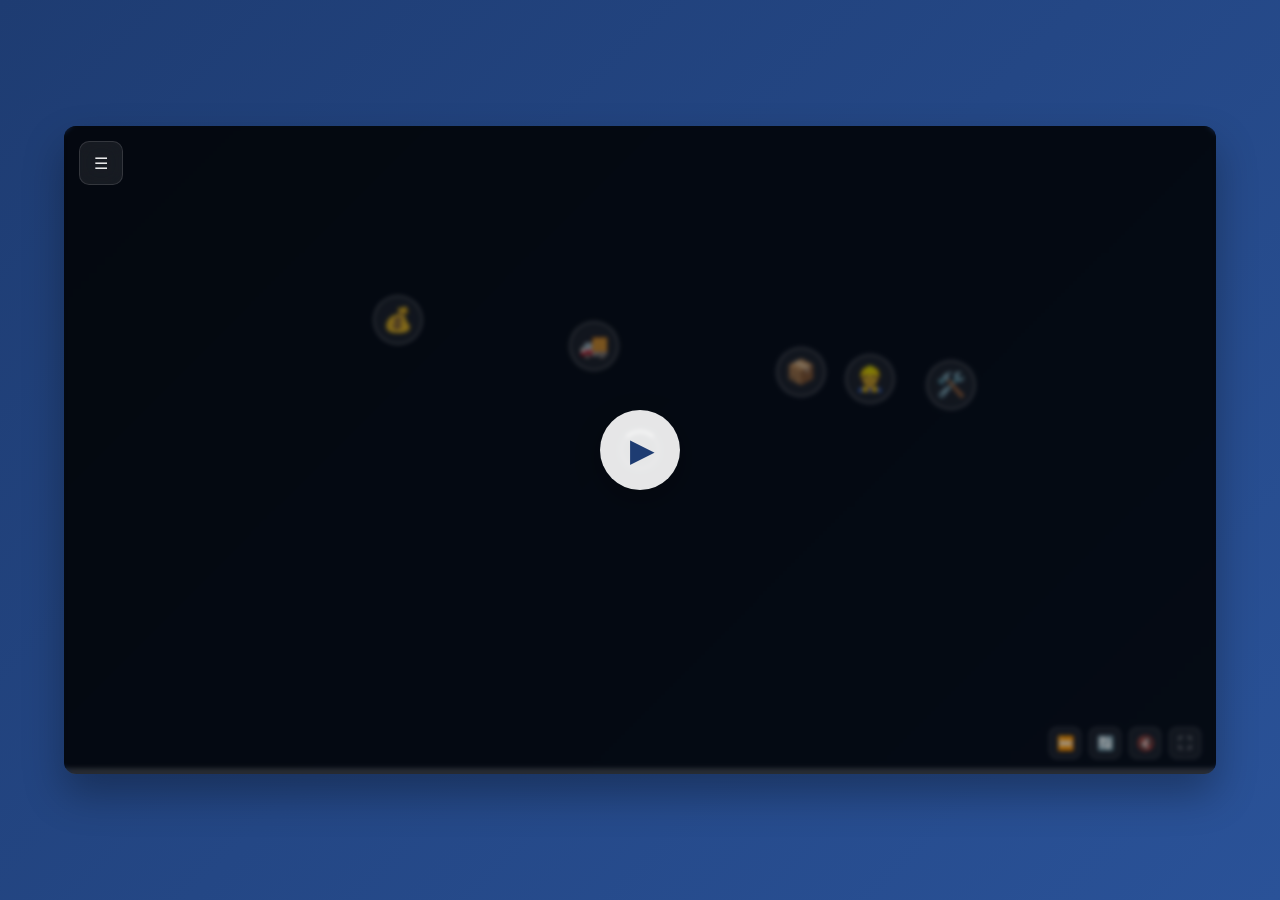
==== commit 5306b4b6: "update project architecture and folder structure" ====
--- a/index.html
+++ b/index.html
@@ -1,867 +1,23 @@
 <!DOCTYPE html>
+
 <html lang="en">
   <head>
     <meta charset="UTF-8" />
     <meta name="viewport" content="width=device-width, initial-scale=1.0" />
-    <title>Interactive Video Player</title>
+    <title>Colliers Video Player</title>
+
     <link
       rel="shortcut icon"
       href="https://www.colliers.com/-/media/images/colliers/unitedstates/national/icons/faviconpng.ashx?bid=601ac88ad40f42dab8d759360ada768d"
       type="image/x-icon"
     />
-    <style>
-      /* Reset and Base Styles */
-      * {
-        margin: 0;
-        padding: 0;
-        box-sizing: border-box;
-      }
-
-      body {
-        font-family: -apple-system, BlinkMacSystemFont, "Segoe UI", Roboto,
-          "Helvetica Neue", Arial, sans-serif;
-        background: linear-gradient(135deg, #1e3c72 0%, #2a5298 100%);
-        min-height: 100vh;
-        display: flex;
-        justify-content: center;
-        align-items: center;
-        overflow: hidden;
-      }
-
-      /* Video Container */
-      .video-wrapper {
-        position: relative;
-        width: 90vw;
-        max-width: 1200px;
-        background: rgba(0, 0, 0, 0.8);
-        border-radius: 12px;
-        overflow: hidden;
-        box-shadow: 0 20px 40px rgba(0, 0, 0, 0.3);
-        aspect-ratio: 16 / 9;
-        /* Performance optimizations */
-        transform: translateZ(0);
-        will-change: transform;
-        contain: layout style paint;
-      }
-
-      .video-player {
-        width: 100%;
-        height: 100%;
-        object-fit: cover;
-        display: block;
-        /* Enhanced performance optimizations */
-        will-change: auto;
-        transform: translateZ(0);
-        backface-visibility: hidden;
-        /* Optimize video rendering */
-        image-rendering: optimizeSpeed;
-        /* Enable hardware acceleration */
-        -webkit-transform: translateZ(0);
-        -webkit-backface-visibility: hidden;
-        /* Reduce unnecessary repaints */
-        contain: layout style paint;
-      }
-
-      /* Interactive Hotspots Container */
-      .hotspots-layer {
-        position: absolute;
-        top: 0;
-        left: 0;
-        width: 100%;
-        height: 100%;
-        pointer-events: none;
-        z-index: 10;
-      }
-
-      /* Individual Hotspot Buttons */
-      .hotspot {
-        position: absolute;
-        width: var(--hotspot-size);
-        height: var(--hotspot-size);
-        background: rgba(255, 255, 255, 0.1);
-        border: 2px solid rgba(255, 255, 255, 0.2);
-        border-radius: 50%;
-        cursor: pointer;
-        pointer-events: all;
-        display: flex;
-        align-items: center;
-        justify-content: center;
-        font-size: var(--hotspot-icon-size);
-        color: rgba(255, 255, 255, 0.9);
-        backdrop-filter: blur(10px);
-        transition: opacity 0.2s ease, visibility 0.2s ease, transform 0.2s ease;
-        opacity: 0;
-        visibility: hidden;
-        transform: translate(-50%, -50%) scale(0.8);
-        will-change: transform, opacity;
-      }
-
-      .hotspot.active {
-        opacity: 0.8;
-        visibility: visible;
-        transform: translate(-50%, -50%) scale(1);
-        animation: subtlePulse 3s ease-in-out infinite;
-      }
-
-      .hotspot.active:hover {
-        opacity: 1;
-        transform: translate(-50%, -50%) scale(1.1);
-        background: rgba(255, 255, 255, 0.2);
-        border-color: rgba(255, 255, 255, 0.4);
-        box-shadow: 0 4px 12px rgba(0, 0, 0, 0.3);
-        animation: none;
-      }
-
-      .hotspot.active:active {
-        transform: translate(-50%, -50%) scale(1.05);
-        background: rgba(255, 255, 255, 0.25);
-      }
-
-      /* Simplified transitions when removing active class */
-      .hotspot:not(.active) {
-        transition: opacity 0.15s ease, visibility 0.15s ease,
-          transform 0.15s ease;
-      }
-
-      /* Hotspot Icon */
-      .hotspot-icon {
-        font-size: inherit;
-      }
-
-      .hotspot:hover .hotspot-icon {
-        animation: iconSpin 0.5s ease-in-out;
-      }
-
-      /* CSS Custom Properties for Hotspot Positions */
-      :root {
-        /* Desktop/Tablet positions - Aligned with the arrow line across the warehouse */
-        /* These positions remain constant across all screen sizes */
-        --hotspot-1-top: 30%;
-        --hotspot-1-left: 29%;
-        --hotspot-2-top: 34%;
-        --hotspot-2-left: 46%;
-        --hotspot-3-top: 38%;
-        --hotspot-3-left: 64%;
-        --hotspot-4-top: 39%;
-        --hotspot-4-left: 70%;
-        --hotspot-5-top: 40%;
-        --hotspot-5-left: 77%;
-        --hotspot-6-top: 52%;
-        --hotspot-6-left: 88%;
-        --hotspot-7-top: 52%;
-        --hotspot-7-left: 25%;
-        --hotspot-8-top: 52%;
-        --hotspot-8-left: 67%;
-
-        /* Responsive icon sizing using clamp() for smooth scaling */
-        --hotspot-size: clamp(28px, 4vw, 50px);
-        --hotspot-icon-size: clamp(14px, 2vw, 24px);
-      }
-
-      /* Hotspot Positions - Using CSS Custom Properties */
-      .hotspot:nth-child(1) {
-        top: var(--hotspot-1-top);
-        left: var(--hotspot-1-left);
-        animation-delay: 0s;
-      }
-
-      .hotspot:nth-child(2) {
-        top: var(--hotspot-2-top);
-        left: var(--hotspot-2-left);
-        animation-delay: 0.4s;
-      }
-
-      .hotspot:nth-child(3) {
-        top: var(--hotspot-3-top);
-        left: var(--hotspot-3-left);
-        animation-delay: 0.8s;
-      }
-
-      .hotspot:nth-child(4) {
-        top: var(--hotspot-4-top);
-        left: var(--hotspot-4-left);
-        animation-delay: 1.2s;
-      }
-
-      .hotspot:nth-child(5) {
-        top: var(--hotspot-5-top);
-        left: var(--hotspot-5-left);
-        animation-delay: 1.6s;
-      }
-
-      .hotspot:nth-child(6) {
-        top: var(--hotspot-6-top);
-        left: var(--hotspot-6-left);
-        animation-delay: 2s;
-      }
-
-      .hotspot:nth-child(7) {
-        top: var(--hotspot-7-top);
-        left: var(--hotspot-7-left);
-        animation-delay: 2.4s;
-      }
-
-      .hotspot:nth-child(8) {
-        top: var(--hotspot-8-top);
-        left: var(--hotspot-8-left);
-        animation-delay: 2.8s;
-      }
-
-      /* Video Controls */
-      .video-controls {
-        position: absolute;
-        bottom: 0;
-        left: 0;
-        right: 0;
-        padding: 15px;
-        display: flex;
-        align-items: center;
-        justify-content: flex-end;
-        gap: 8px;
-        z-index: 20;
-      }
-
-      .control-btn {
-        width: 32px;
-        height: 32px;
-        background: rgba(255, 255, 255, 0.08);
-        color: rgba(255, 255, 255, 0.9);
-        border: 1px solid rgba(255, 255, 255, 0.12);
-        border-radius: 8px;
-        cursor: pointer;
-        display: flex;
-        align-items: center;
-        justify-content: center;
-        font-size: 14px;
-        transition: all 0.3s cubic-bezier(0.4, 0, 0.2, 1);
-        backdrop-filter: blur(10px);
-        outline: none;
-      }
-
-      .control-btn:hover {
-        background: rgba(255, 255, 255, 0.15);
-        transform: scale(1.05);
-        color: white;
-        border-color: rgba(255, 255, 255, 0.2);
-      }
-
-      /* Progress Bar */
-      .progress-track {
-        position: absolute;
-        bottom: 0;
-        left: 0;
-        width: 100%;
-        height: 6px;
-        background: rgba(255, 255, 255, 0.2);
-        cursor: pointer;
-        z-index: 15;
-        transition: height 0.2s ease;
-      }
-
-      .progress-track:hover {
-        height: 8px;
-      }
-
-      .progress-track.dragging {
-        height: 8px;
-      }
-
-      .progress-track.dragging .progress-fill {
-        background: linear-gradient(90deg, #2a5298, #1e3c72);
-        box-shadow: 0 0 10px rgba(42, 82, 152, 0.5);
-      }
-
-      .progress-fill {
-        height: 100%;
-        background: linear-gradient(90deg, #1e3c72, #2a5298);
-        width: 0%;
-        transition: width 0.1s ease;
-        position: relative;
-      }
-
-      /* Unified Minimal Tooltip System */
-      .tooltip {
-        position: fixed;
-        background: rgba(0, 0, 0, 0.85);
-        color: white;
-        padding: 8px 12px;
-        border-radius: 6px;
-        font-size: 12px;
-        font-weight: 500;
-        opacity: 0;
-        visibility: hidden;
-        transition: all 0.25s cubic-bezier(0.4, 0, 0.2, 1);
-        pointer-events: none;
-        white-space: nowrap;
-        z-index: 10000;
-        backdrop-filter: blur(4px);
-        border: 1px solid rgba(255, 255, 255, 0.15);
-        box-shadow: 0 2px 8px rgba(0, 0, 0, 0.3);
-        transform: translateX(-50%) translateY(-100%) scale(0.9);
-        min-width: fit-content;
-        max-width: 300px;
-        text-align: center;
-        box-sizing: border-box;
-      }
-
-      .tooltip.show {
-        opacity: 1;
-        visibility: visible;
-        transform: translateX(-50%) translateY(-100%) scale(1);
-      }
-
-      .tooltip::before {
-        content: "";
-        position: absolute;
-        width: 0;
-        height: 0;
-        border-style: solid;
-        border-width: 4px;
-        border-color: transparent;
-      }
-
-      /* Progress bar time tooltip */
-      .time-tooltip {
-        position: absolute;
-        bottom: 12px;
-        background: rgba(0, 0, 0, 0.85);
-        color: white;
-        padding: 6px 10px;
-        border-radius: 6px;
-        font-size: 11px;
-        font-weight: 500;
-        opacity: 0;
-        visibility: hidden;
-        transition: all 0.25s cubic-bezier(0.4, 0, 0.2, 1);
-        pointer-events: none;
-        transform: translateX(-50%) scale(0.9);
-        white-space: nowrap;
-        backdrop-filter: blur(4px);
-        border: 1px solid rgba(255, 255, 255, 0.15);
-        box-shadow: 0 2px 8px rgba(0, 0, 0, 0.3);
-        z-index: 1000;
-      }
-
-      .time-tooltip.show {
-        opacity: 1;
-        visibility: visible;
-        transform: translateX(-50%) scale(1);
-      }
-
-      .time-tooltip::before {
-        content: "";
-        position: absolute;
-        top: 100%;
-        left: 50%;
-        transform: translateX(-50%);
-        border: 4px solid transparent;
-        border-top-color: rgba(0, 0, 0, 0.85);
-      }
-
-      /* Control button tooltips - positioning handled by JavaScript */
-      .control-tooltip::before {
-        top: 100%;
-        left: 50%;
-        transform: translateX(-50%);
-        border-top-color: rgba(0, 0, 0, 0.85);
-      }
-
-      /* Menu button tooltip - positioning handled by JavaScript */
-      .menu-tooltip::before {
-        top: 100%;
-        left: 50%;
-        transform: translateX(-50%);
-        border-top-color: rgba(0, 0, 0, 0.85);
-      }
-
-      /* Hotspot tooltips - positioning handled by JavaScript */
-      .hotspot-tooltip::before {
-        top: 100%;
-        left: 50%;
-        transform: translateX(-50%);
-        border-top-color: rgba(0, 0, 0, 0.85);
-      }
-
-      /* Section button tooltips - positioning handled by JavaScript */
-      .section-tooltip::before {
-        top: 100%;
-        left: 50%;
-        transform: translateX(-50%);
-        border-top-color: rgba(0, 0, 0, 0.85);
-      }
-
-      /* Menu System */
-      .menu-btn {
-        position: absolute;
-        top: 15px;
-        left: 15px;
-        width: 44px;
-        height: 44px;
-        background: rgba(255, 255, 255, 0.08);
-        color: rgba(255, 255, 255, 0.9);
-        border: 1px solid rgba(255, 255, 255, 0.12);
-        border-radius: 10px;
-        cursor: pointer;
-        display: none;
-        align-items: center;
-        justify-content: center;
-        font-size: 16px;
-        transition: all 0.3s cubic-bezier(0.4, 0, 0.2, 1);
-        z-index: 30;
-        backdrop-filter: blur(10px);
-        visibility: hidden;
-        outline: none;
-      }
-
-      .menu-btn:hover {
-        background: rgba(255, 255, 255, 0.15);
-        transform: scale(1.05);
-        color: white;
-        border-color: rgba(255, 255, 255, 0.2);
-      }
-
-      .sections-menu {
-        position: absolute;
-        top: 15px;
-        left: 15px;
-        background: rgba(255, 255, 255, 0.05);
-        backdrop-filter: blur(20px);
-        border-radius: 12px;
-        padding: 16px;
-        transform: translateX(-100%) scale(0.8);
-        opacity: 0;
-        visibility: hidden;
-        transition: all 0.4s cubic-bezier(0.175, 0.885, 0.32, 1.275);
-        z-index: 40;
-        border: 1px solid rgba(255, 255, 255, 0.08);
-        box-shadow: 0 8px 32px rgba(0, 0, 0, 0.3);
-        width: min(25vw, 280px);
-        max-width: 25%;
-        min-width: 200px;
-        max-height: 70%;
-        overflow-y: auto;
-      }
-
-      .sections-menu.open {
-        transform: translateX(0) scale(1);
-        opacity: 1;
-        visibility: visible;
-      }
-
-      .menu-header {
-        display: flex;
-        justify-content: space-between;
-        align-items: center;
-        color: rgba(255, 255, 255, 0.9);
-        font-size: 14px;
-        font-weight: 400;
-        margin-bottom: 16px;
-        padding-bottom: 12px;
-        border-bottom: 1px solid rgba(255, 255, 255, 0.1);
-      }
-
-      .menu-header h3 {
-        font-weight: 500;
-        font-size: 14px;
-      }
-
-      .close-menu {
-        background: none;
-        border: none;
-        color: rgba(255, 255, 255, 0.7);
-        font-size: 18px;
-        cursor: pointer;
-        padding: 4px;
-        border-radius: 4px;
-        transition: all 0.2s ease;
-        outline: none;
-      }
-
-      .close-menu:hover {
-        color: white;
-        background: rgba(255, 255, 255, 0.1);
-        transform: scale(1.1);
-      }
-
-      .section-list {
-        display: flex;
-        flex-direction: column;
-        gap: 8px;
-      }
-
-      .section-btn {
-        padding: 12px 16px;
-        background: rgba(255, 255, 255, 0.03);
-        color: rgba(255, 255, 255, 0.9);
-        border: 1px solid rgba(255, 255, 255, 0.08);
-        border-radius: 10px;
-        cursor: pointer;
-        font-size: 13px;
-        font-weight: 400;
-        transition: all 0.3s cubic-bezier(0.4, 0, 0.2, 1);
-        backdrop-filter: blur(10px);
-        text-align: left;
-        display: flex;
-        align-items: center;
-        gap: 8px;
-        outline: none;
-      }
-
-      .section-btn:hover {
-        transform: translateY(-1px);
-        background: rgba(255, 255, 255, 0.08);
-        border-color: rgba(255, 255, 255, 0.15);
-        box-shadow: 0 4px 16px rgba(0, 0, 0, 0.2);
-        color: white;
-      }
-
-      /* Overlays */
-      .play-indicator {
-        position: absolute;
-        top: 50%;
-        left: 50%;
-        transform: translate(-50%, -50%);
-        font-size: 48px;
-        color: white;
-        opacity: 0;
-        visibility: hidden;
-        transition: all 0.3s ease;
-        z-index: 25;
-        pointer-events: none;
-        text-shadow: 0 0 10px rgba(0, 0, 0, 0.5);
-      }
-
-      /* Play Button Overlay */
-      .play-overlay {
-        position: absolute;
-        top: 0;
-        left: 0;
-        width: 100%;
-        height: 100%;
-        background: rgba(0, 0, 0, 0.3);
-        display: flex;
-        align-items: center;
-        justify-content: center;
-        z-index: 30;
-        cursor: pointer;
-        transition: all 0.3s ease;
-        backdrop-filter: blur(2px);
-      }
-
-      .play-overlay.hidden {
-        opacity: 0;
-        visibility: hidden;
-        pointer-events: none;
-      }
-
-      .play-button {
-        width: 80px;
-        height: 80px;
-        background: rgba(255, 255, 255, 0.9);
-        border: none;
-        border-radius: 50%;
-        display: flex;
-        align-items: center;
-        justify-content: center;
-        cursor: pointer;
-        transition: all 0.3s cubic-bezier(0.4, 0, 0.2, 1);
-        box-shadow: 0 8px 32px rgba(0, 0, 0, 0.3);
-        outline: none;
-      }
-
-      .play-button:hover {
-        transform: scale(1.1);
-        background: white;
-        box-shadow: 0 12px 40px rgba(0, 0, 0, 0.4);
-      }
-
-      .play-button:active {
-        transform: scale(1.05);
-      }
-
-      .play-button-icon {
-        font-size: 32px;
-        color: #1e3c72;
-        margin-left: 4px; /* Slight offset to center the triangle visually */
-      }
-
-      .play-indicator.show {
-        opacity: 1;
-        visibility: visible;
-        transform: translate(-50%, -50%) scale(1.2);
-      }
-
-      .loader {
-        position: absolute;
-        top: 50%;
-        left: 50%;
-        transform: translate(-50%, -50%);
-        width: 40px;
-        height: 40px;
-        border: 3px solid rgba(255, 255, 255, 0.2);
-        border-top: 3px solid white;
-        border-radius: 50%;
-        animation: spin 1s linear infinite;
-        opacity: 0;
-        visibility: hidden;
-        transition: all 0.3s ease;
-        z-index: 25;
-      }
-
-      .loader.show {
-        opacity: 1;
-        visibility: visible;
-      }
-
-      .status-toast {
-        position: absolute;
-        top: 20px;
-        left: 50%;
-        transform: translateX(-50%);
-        background: rgba(0, 0, 0, 0.8);
-        color: white;
-        padding: 8px 16px;
-        border-radius: 20px;
-        font-size: 14px;
-        opacity: 0;
-        visibility: hidden;
-        transition: all 0.3s ease;
-        z-index: 25;
-        max-width: 80%;
-        text-align: center;
-      }
-
-      .status-toast.show {
-        opacity: 1;
-        visibility: visible;
-        transform: translateX(-50%) translateY(10px);
-      }
-
-      /* Section Indicator */
-      .section-indicator {
-        position: absolute;
-        top: 60px;
-        left: 50%;
-        transform: translateX(-50%);
-        background: rgba(0, 0, 0, 0.9);
-        color: white;
-        padding: 12px 20px;
-        border-radius: 25px;
-        font-size: 16px;
-        font-weight: 600;
-        opacity: 0;
-        visibility: hidden;
-        transition: all 0.4s ease;
-        z-index: 24;
-        max-width: 90%;
-        text-align: center;
-        display: flex;
-        align-items: center;
-        justify-content: center;
-        border: 2px solid rgba(255, 255, 255, 0.2);
-        backdrop-filter: blur(10px);
-      }
-
-      .section-indicator.show {
-        opacity: 1;
-        visibility: visible;
-        transform: translateX(-50%) translateY(10px);
-      }
-
-      .section-indicator .section-icon {
-        display: none; /* Hide icon for cleaner look */
-      }
-
-      .section-indicator .section-name {
-        font-weight: 600;
-        letter-spacing: 0.5px;
-      }
-
-      /* Simplified Animations for Better Performance */
-      @keyframes spin {
-        from {
-          transform: translate(-50%, -50%) rotate(0deg);
-        }
-        to {
-          transform: translate(-50%, -50%) rotate(360deg);
-        }
-      }
-
-      @keyframes subtlePulse {
-        0%,
-        100% {
-          opacity: 0.8;
-        }
-        50% {
-          opacity: 0.9;
-        }
-      }
-
-      @keyframes iconSpin {
-        from {
-          transform: rotate(0deg);
-        }
-        to {
-          transform: rotate(360deg);
-        }
-      }
-
-      /* Fullscreen Adjustments */
-      .video-wrapper:-webkit-full-screen,
-      .video-wrapper:-moz-full-screen,
-      .video-wrapper:fullscreen {
-        max-width: 100%;
-        border-radius: 0;
-      }
-
-      /* Responsive Design */
-      @media (max-width: 768px) {
-        .control-btn {
-          width: 36px;
-          height: 36px;
-          font-size: 14px;
-        }
-
-        .sections-menu {
-          width: min(35vw, 250px);
-          max-width: 35%;
-          min-width: 180px;
-          padding: 12px;
-        }
-
-        .section-btn {
-          padding: 10px 12px;
-          font-size: 12px;
-        }
-
-        .menu-btn {
-          width: 38px;
-          height: 38px;
-          font-size: 14px;
-        }
-
-        /* Mobile tooltip adjustments - unified minimal styling */
-        .tooltip {
-          font-size: 10px;
-          padding: 5px 8px;
-          border-radius: 4px;
-          backdrop-filter: blur(3px);
-        }
-
-        .time-tooltip {
-          font-size: 10px;
-          padding: 5px 8px;
-          border-radius: 4px;
-          backdrop-filter: blur(3px);
-        }
-
-        .hotspot-tooltip,
-        .section-tooltip,
-        .control-tooltip,
-        .menu-tooltip {
-          font-size: 10px;
-          padding: 5px 8px;
-          border-radius: 4px;
-          backdrop-filter: blur(3px);
-        }
-
-        /* Smaller arrow size for mobile */
-        .tooltip::before,
-        .time-tooltip::before {
-          border-width: 3px;
-        }
-      }
-
-      @media (max-width: 480px) {
-        .sections-menu {
-          width: min(45vw, 200px);
-          max-width: 45%;
-          min-width: 160px;
-          padding: 10px;
-        }
-
-        .section-btn {
-          padding: 8px 10px;
-          font-size: 11px;
-        }
-
-        .menu-btn {
-          width: 36px;
-          height: 36px;
-          font-size: 13px;
-        }
-
-        .control-btn {
-          width: 32px;
-          height: 32px;
-          font-size: 12px;
-        }
-
-        /* Smaller tooltips for small screens */
-        .tooltip {
-          font-size: 10px;
-          padding: 4px 8px;
-        }
-
-        .time-tooltip {
-          font-size: 9px;
-          padding: 3px 6px;
-        }
-
-        /* Hide tooltips on very small screens during touch interactions */
-        .hotspot-tooltip,
-        .section-tooltip {
-          display: none;
-        }
-      }
-
-      @media (max-width: 320px) {
-        .control-btn {
-          width: 28px;
-          height: 28px;
-          font-size: 11px;
-        }
-
-        .menu-btn {
-          width: 32px;
-          height: 32px;
-          font-size: 12px;
-        }
-      }
-
-      /* Ultra small screens (very small phones) */
-      @media (max-width: 280px) {
-        .control-btn {
-          width: 24px;
-          height: 24px;
-          font-size: 10px;
-        }
-
-        .menu-btn {
-          width: 28px;
-          height: 28px;
-          font-size: 11px;
-        }
-
-        .sections-menu {
-          width: min(50vw, 180px);
-          max-width: 50%;
-          min-width: 140px;
-          padding: 8px;
-        }
-
-        .section-btn {
-          padding: 6px 8px;
-          font-size: 10px;
-        }
-      }
-    </style>
+    <link rel="stylesheet" href="vidplay-styles.css" />
   </head>
   <body>
-    <div class="video-wrapper" id="videoWrapper">
+    <div class="vidplay-video-wrapper" id="vidplayVideoWrapper">
       <video
-        class="video-player"
-        id="mainVideo"
+        class="vidplay-video-player"
+        id="vidplayMainVideo"
         preload="metadata"
         muted
         playsinline
@@ -875,1712 +31,64 @@
       </video>
 
       <!-- Interactive Hotspots -->
-      <div class="hotspots-layer">
-        <!-- Hotspots will be dynamically generated based on VIDEO_CONFIG -->
-      </div>
+      <!-- Hotspots will be dynamically generated based on VIDEO_CONFIG -->
+      <div class="vidplay-hotspots-layer"></div>
 
       <!-- Play Button Overlay -->
-      <div class="play-overlay" id="playOverlay">
-        <button class="play-button" id="playButton">
-          <span class="play-button-icon">▶</span>
+      <div class="vidplay-play-overlay" id="vidplayPlayOverlay">
+        <button class="vidplay-play-button" id="vidplayPlayButton">
+          <span class="vidplay-play-button-icon">▶</span>
         </button>
       </div>
 
       <!-- Play/Pause Indicator -->
-      <div class="play-indicator" id="playIndicator">▶</div>
+      <div class="vidplay-play-indicator" id="vidplayPlayIndicator">▶</div>
 
       <!-- Loading Spinner -->
-      <div class="loader" id="loader"></div>
+      <div class="vidplay-loader" id="vidplayLoader"></div>
 
       <!-- Status Messages -->
-      <div class="status-toast" id="statusToast"></div>
+      <div class="vidplay-status-toast" id="vidplayStatusToast"></div>
 
       <!-- Current Section Indicator -->
-      <div class="section-indicator" id="sectionIndicator">
-        <span class="section-icon"></span>
-        <span class="section-name"></span>
+      <div class="vidplay-section-indicator" id="vidplaySectionIndicator">
+        <span class="vidplay-section-icon"></span>
+
+        <span class="vidplay-section-name"></span>
       </div>
 
       <!-- Progress Bar -->
-      <div class="progress-track" id="progressTrack">
-        <div class="progress-fill" id="progressFill"></div>
-        <div class="time-tooltip" id="timeTooltip">00:00</div>
+      <div class="vidplay-progress-track" id="vidplayProgressTrack">
+        <div class="vidplay-progress-fill" id="vidplayProgressFill"></div>
+
+        <div class="vidplay-time-tooltip" id="vidplayTimeTooltip">00:00</div>
       </div>
 
       <!-- Control Buttons -->
-      <div class="video-controls">
-        <button class="control-btn" id="nextSectionBtn">⏭️</button>
-        <button class="control-btn" id="replayBtn">🔄</button>
-        <button class="control-btn" id="muteBtn">🔊</button>
-        <button class="control-btn" id="fullscreenBtn">⛶</button>
+      <div class="vidplay-video-controls">
+        <button class="vidplay-control-btn" id="vidplayNextSectionBtn">
+          ⏭️
+        </button>
+        <button class="vidplay-control-btn" id="vidplayReplayBtn">🔄</button>
+        <button class="vidplay-control-btn" id="vidplayMuteBtn">🔊</button>
+        <button class="vidplay-control-btn" id="vidplayFullscreenBtn">⛶</button>
       </div>
 
       <!-- Menu Toggle -->
-      <button class="menu-btn" id="menuToggle">☰</button>
+      <button class="vidplay-menu-btn" id="vidplayMenuToggle">☰</button>
 
       <!-- Sections Menu -->
-      <div class="sections-menu" id="sectionsMenu">
-        <div class="menu-header">
+      <div class="vidplay-sections-menu" id="vidplaySectionsMenu">
+        <div class="vidplay-menu-header">
           <h3>Video Sections</h3>
-          <button class="close-menu" id="closeMenu">✕</button>
+          <button class="vidplay-close-menu" id="vidplayCloseMenu">✕</button>
         </div>
-        <div class="section-list">
-          <!-- Section buttons will be dynamically generated based on VIDEO_CONFIG -->
-        </div>
+
+        <!-- Section buttons will be dynamically generated based on VIDEO_CONFIG -->
+        <div class="vidplay-section-list"></div>
       </div>
     </div>
 
-    <script>
-      // =================================================================================
-      // GLOBAL ERROR HANDLING
-      // =================================================================================
-
-      // Handle unhandled promise rejections (including extension-related ones)
-      window.addEventListener("unhandledrejection", function (event) {
-        const reason = event.reason;
-        const reasonString = reason ? reason.toString() : "";
-
-        // Check for extension-related errors
-        if (
-          reasonString.includes("Could not establish connection") ||
-          reasonString.includes("Receiving end does not exist") ||
-          reasonString.includes("Extension context invalidated") ||
-          reasonString.includes("message channel closed") ||
-          reasonString.includes("listener indicated an asynchronous response")
-        ) {
-          // Silently prevent extension-related errors from showing
-          event.preventDefault();
-          return;
-        }
-
-        // Log other promise rejections with warning (not error)
-        console.warn("Unhandled promise rejection:", reason);
-        event.preventDefault();
-      });
-
-      // Handle general errors (including extension-related ones)
-      window.addEventListener("error", function (event) {
-        const message = event.message || "";
-
-        // Filter out extension-related errors
-        if (
-          message.includes("extension") ||
-          message.includes("listener") ||
-          message.includes("Could not establish connection") ||
-          message.includes("Receiving end does not exist") ||
-          message.includes("Extension context invalidated") ||
-          message.includes("chrome-extension") ||
-          message.includes("moz-extension")
-        ) {
-          // Silently ignore extension-related errors
-          return;
-        }
-
-        // Log other errors with warning
-        console.warn("General error:", event.error);
-      });
-
-      // Additional console error filtering for extension-related errors
-      const originalConsoleError = console.error;
-      console.error = function (...args) {
-        const message = args.join(" ");
-        if (
-          message.includes("Could not establish connection") ||
-          message.includes("Receiving end does not exist") ||
-          message.includes("Extension context invalidated") ||
-          message.includes("message channel closed") ||
-          message.includes("chrome-extension") ||
-          message.includes("moz-extension")
-        ) {
-          // Silently ignore extension-related console errors
-          return;
-        }
-        // Call original console.error for non-extension errors
-        originalConsoleError.apply(console, args);
-      };
-
-      // =================================================================================
-      // VIDEO CONFIGURATION - CHANGE THESE VALUES WHEN YOU GET A NEW VIDEO
-      // =================================================================================
-      /*
-      INSTRUCTIONS FOR UPDATING VIDEO SECTIONS:
-
-      1. Update the sections array below with the new timings
-      2. Update hideIntervals if there are specific times when hotspots should be hidden
-      3. Adjust menuAvailableOffset if needed (when menu should appear)
-      */
-
-      const VIDEO_CONFIG = {
-        // Video sections with start and end times in seconds (supports high precision: x.xxx)
-        sections: [
-          { name: "Rent Services", start: 4, end: 11, icon: "💰" },
-          { name: "Transportation", start: 11, end: 24.25, icon: "🚚" },
-          { name: "Inventory Carry", start: 24.25, end: 35, icon: "📦" },
-          { name: "Labor Solutions", start: 35, end: 52, icon: "👷" },
-          { name: "Other Services", start: 52, end: 60, icon: "🛠️" },
-        ],
-
-        // Time intervals where hotspots should be hidden (in seconds - supports high precision)
-        hideIntervals: [
-          { start: 27.6, end: 32.5 },
-          { start: 54.6, end: 58.6 },
-          { start: 67.0, end: 999.0 },
-        ],
-
-        // Menu will be available this many seconds before the first section starts (supports high precision)
-        menuAvailableOffset: 1.2,
-      };
-
-      // =================================================================================
-      // CONFIGURATION VALIDATION
-      // =================================================================================
-
-      function validateVideoConfig() {
-        if (!VIDEO_CONFIG.sections || VIDEO_CONFIG.sections.length === 0) {
-          console.error("VIDEO_CONFIG: No sections defined!");
-          return false;
-        }
-
-        for (let i = 0; i < VIDEO_CONFIG.sections.length; i++) {
-          const section = VIDEO_CONFIG.sections[i];
-          if (
-            !section.name ||
-            typeof section.start !== "number" ||
-            typeof section.end !== "number"
-          ) {
-            console.error(
-              `VIDEO_CONFIG: Invalid section at index ${i}:`,
-              section
-            );
-            return false;
-          }
-
-          if (section.start >= section.end) {
-            console.error(
-              `VIDEO_CONFIG: Section "${section.name}" has invalid timing (start >= end)`
-            );
-            return false;
-          }
-        }
-        return true;
-      }
-
-      validateVideoConfig();
-
-      class VideoPlayerController {
-        constructor() {
-          // Core elements
-          this.video = document.getElementById("mainVideo");
-          this.wrapper = document.getElementById("videoWrapper");
-          this.progressTrack = document.getElementById("progressTrack");
-          this.progressFill = document.getElementById("progressFill");
-          this.timeTooltip = document.getElementById("timeTooltip");
-          this.playIndicator = document.getElementById("playIndicator");
-          this.playOverlay = document.getElementById("playOverlay");
-          this.playButton = document.getElementById("playButton");
-          this.loader = document.getElementById("loader");
-          this.statusToast = document.getElementById("statusToast");
-          this.sectionIndicator = document.getElementById("sectionIndicator");
-          this.sectionIcon =
-            this.sectionIndicator.querySelector(".section-icon");
-          this.sectionName =
-            this.sectionIndicator.querySelector(".section-name");
-
-          // Controls
-          this.replayBtn = document.getElementById("replayBtn");
-          this.muteBtn = document.getElementById("muteBtn");
-          this.fullscreenBtn = document.getElementById("fullscreenBtn");
-          this.nextSectionBtn = document.getElementById("nextSectionBtn");
-
-          // Menu elements
-          this.menuToggle = document.getElementById("menuToggle");
-          this.sectionsMenu = document.getElementById("sectionsMenu");
-          this.closeMenu = document.getElementById("closeMenu");
-
-          // State management
-          this.currentSection = null;
-          this.sectionEndTime = null;
-          this.isPlayingSection = false;
-          this.isManualSectionSelection = false; // Track if user manually selected section
-          this.menuOpen = false;
-          this.isDraggingProgress = false;
-          this.hasStartedPlaying = false;
-          this.waitingForSectionStart = false;
-          this.upcomingSectionIndex = -1;
-          this.pauseBeforeSection = 0.5; // Pause 0.5 seconds before each section
-
-          // Performance optimization
-          this.lastUpdateTime = 0;
-          this.lastSectionCheck = 0; // Add this for section checking optimization
-          this.updateThrottle = 50; // Reduced from 100ms for smoother updates
-          this.lastHotspotState = null;
-          this.lastMenuState = null;
-
-          // Tooltip system - optimized for minimal design
-          this.tooltips = new Map();
-          this.tooltipDelay = 300; // ms - reduced for better responsiveness
-          this.tooltipTimeouts = new Map();
-
-          // Section indicator timeout
-          this.sectionIndicatorTimeout = null;
-
-          // Configuration-based properties (calculated from VIDEO_CONFIG)
-          this.sections = VIDEO_CONFIG.sections;
-          this.hideIntervals = VIDEO_CONFIG.hideIntervals;
-          this.firstSectionStart = this.sections[0]?.start || 0;
-          this.menuAvailableTime =
-            this.firstSectionStart - VIDEO_CONFIG.menuAvailableOffset;
-          this.currentSectionIndex = -1;
-
-          // Initialize dynamic elements
-          this.initializeDynamicElements();
-          this.init();
-          this.setupTooltips();
-        }
-
-        // Helper function to safely find closest element with fallback
-        findClosest(element, selector) {
-          if (!element || typeof element.closest !== "function") {
-            return null;
-          }
-          try {
-            return element.closest(selector);
-          } catch (error) {
-            // Fallback for older browsers
-            let current = element;
-            while (current && current !== document) {
-              if (this.elementMatches(current, selector)) {
-                return current;
-              }
-              current = current.parentElement;
-            }
-            return null;
-          }
-        }
-
-        // Helper function for element matching with fallback
-        elementMatches(element, selector) {
-          if (!element) return false;
-
-          // Try modern matches method
-          if (element.matches) {
-            return element.matches(selector);
-          }
-
-          // Fallback for older browsers
-          if (element.msMatchesSelector) {
-            return element.msMatchesSelector(selector);
-          }
-
-          if (element.webkitMatchesSelector) {
-            return element.webkitMatchesSelector(selector);
-          }
-
-          // Ultimate fallback - check class names for simple selectors
-          if (selector.startsWith(".")) {
-            const className = selector.substring(1);
-            return element.classList && element.classList.contains(className);
-          }
-
-          return false;
-        }
-
-        initializeDynamicElements() {
-          // Update hotspots with configuration
-          this.updateHotspots();
-
-          // Update menu sections
-          this.updateMenuSections();
-
-          // Re-select hotspots and section buttons after dynamic creation
-          this.hotspots = document.querySelectorAll(".hotspot");
-          this.sectionButtons = document.querySelectorAll(".section-btn");
-
-          // Update tooltips for newly created elements immediately
-          setTimeout(() => {
-            this.updateHotspotTooltips();
-            this.updateSectionTooltips();
-          }, 100);
-        }
-
-        updateHotspots() {
-          const hotspotsLayer = document.querySelector(".hotspots-layer");
-
-          // Clear existing hotspots
-          hotspotsLayer.innerHTML = "";
-
-          // Create hotspots based on configuration
-          this.sections.forEach((section, index) => {
-            const hotspot = document.createElement("button");
-            hotspot.className = `hotspot hotspot-${section.name
-              .toLowerCase()
-              .replace(/\s+/g, "-")}`;
-            hotspot.setAttribute("data-start", section.start);
-            hotspot.setAttribute("data-end", section.end);
-            hotspot.setAttribute("data-name", section.name);
-
-            const icon = document.createElement("span");
-            icon.className = "hotspot-icon";
-            icon.textContent = section.icon;
-
-            hotspot.appendChild(icon);
-            hotspotsLayer.appendChild(hotspot);
-          });
-        }
-
-        updateMenuSections() {
-          const sectionList = document.querySelector(".section-list");
-
-          // Clear existing section buttons
-          sectionList.innerHTML = "";
-
-          // Create section buttons based on configuration
-          this.sections.forEach((section) => {
-            const button = document.createElement("button");
-            button.className = "section-btn";
-            button.setAttribute("data-start", section.start);
-            button.setAttribute("data-end", section.end);
-            button.setAttribute("data-name", section.name);
-            button.textContent = `${section.icon} ${section.name}`;
-
-            sectionList.appendChild(button);
-          });
-        }
-
-        init() {
-          this.setupEventListeners();
-          this.setupKeyboardShortcuts();
-          this.updateMuteButton();
-          this.optimizeVideoLoading();
-        }
-
-        // Helper method to safely play video with consistent error handling
-        safePlayVideo(
-          successMessage = null,
-          errorMessage = "Error playing video"
-        ) {
-          return this.video
-            .play()
-            .then(() => {
-              if (successMessage) {
-                this.showStatus(successMessage);
-              }
-              this.hideLoader();
-            })
-            .catch((error) => {
-              console.warn("Video play error:", error);
-              this.showStatus(errorMessage);
-              this.hideLoader();
-            });
-        }
-
-        setupTooltips() {
-          // Initialize simplified tooltip system
-          this.initializeControlTooltips();
-          this.initializeHotspotTooltips();
-          this.initializeMenuTooltips();
-          this.setupTooltipEventListeners();
-        }
-
-        initializeControlTooltips() {
-          // Control button tooltips - simplified to show on hover
-          const controlTooltips = [
-            {
-              element: this.nextSectionBtn,
-              getContent: () => this.getNextSectionTooltipText(),
-              position: "control",
-            },
-            {
-              element: this.replayBtn,
-              content: "Replay from beginning",
-              position: "control",
-            },
-            {
-              element: this.muteBtn,
-              getContent: () => (this.video.muted ? "Unmute" : "Mute"),
-              position: "control",
-            },
-            {
-              element: this.fullscreenBtn,
-              getContent: () =>
-                document.fullscreenElement
-                  ? "Exit fullscreen"
-                  : "Enter fullscreen",
-              position: "control",
-            },
-          ];
-
-          controlTooltips.forEach(
-            ({ element, content, getContent, position }) => {
-              if (element) {
-                this.tooltips.set(element, { content, getContent, position });
-              }
-            }
-          );
-        }
-
-        initializeHotspotTooltips() {
-          // Hotspot tooltips - will be set up after dynamic creation
-          this.updateHotspotTooltips();
-        }
-
-        updateHotspotTooltips() {
-          // Clear existing hotspot tooltips
-          this.hotspots?.forEach((hotspot) => {
-            this.removeTooltip(hotspot);
-          });
-
-          // Add tooltips to newly created hotspots
-          this.hotspots?.forEach((hotspot) => {
-            const sectionName = hotspot.dataset.name;
-
-            this.tooltips.set(hotspot, {
-              getContent: () => `${sectionName}`,
-              position: "hotspot",
-            });
-          });
-        }
-
-        initializeMenuTooltips() {
-          // Menu button tooltip
-          if (this.menuToggle) {
-            this.tooltips.set(this.menuToggle, {
-              content: "Video sections menu",
-              position: "menu",
-            });
-          }
-
-          // Section button tooltips - will be set up after dynamic creation
-          this.updateSectionTooltips();
-        }
-
-        updateSectionTooltips() {
-          // Clear existing section tooltips
-          this.sectionButtons?.forEach((button) => {
-            this.removeTooltip(button);
-          });
-
-          // Add tooltips to newly created section buttons
-          this.sectionButtons?.forEach((button) => {
-            const sectionName = button.dataset.name;
-
-            this.tooltips.set(button, {
-              getContent: () => `Click play to play ${sectionName}`,
-              position: "section",
-            });
-          });
-        }
-
-        setupTooltipEventListeners() {
-          // Check if device has touch capability
-          const isTouchDevice =
-            "ontouchstart" in window || navigator.maxTouchPoints > 0;
-
-          // Universal tooltip event delegation - always show on hover
-          if (!isTouchDevice) {
-            document.addEventListener("mouseover", (e) => {
-              const element = this.findClosest(
-                e.target,
-                "[data-tooltip], .control-btn, .hotspot, .menu-btn, .section-btn"
-              );
-              if (element && this.tooltips.has(element)) {
-                this.showTooltip(element, e);
-              }
-            });
-
-            document.addEventListener("mouseout", (e) => {
-              const element = this.findClosest(
-                e.target,
-                "[data-tooltip], .control-btn, .hotspot, .menu-btn, .section-btn"
-              );
-              if (element && this.tooltips.has(element)) {
-                // Check if we're actually leaving the element (not just moving to a child)
-                if (!element.contains(e.relatedTarget)) {
-                  this.hideTooltip(element);
-                }
-              }
-            });
-          }
-
-          // Hide tooltips on touch interactions for mobile
-          if (isTouchDevice) {
-            document.addEventListener("touchstart", () =>
-              this.hideAllTooltips()
-            );
-          }
-        }
-
-        showTooltip(element, event) {
-          // Clear any existing timeout for this element
-          if (this.tooltipTimeouts.has(element)) {
-            clearTimeout(this.tooltipTimeouts.get(element));
-          }
-
-          const timeout = setTimeout(() => {
-            const tooltipData = this.tooltips.get(element);
-            if (!tooltipData) return;
-
-            // Get tooltip content (dynamic or static)
-            const content = tooltipData.getContent
-              ? tooltipData.getContent()
-              : tooltipData.content;
-            if (!content) return;
-
-            // Remove any existing tooltip for this element
-            this.removeTooltip(element);
-
-            // Create tooltip element
-            const tooltip = document.createElement("div");
-            tooltip.className = `tooltip ${tooltipData.position}-tooltip`;
-            tooltip.textContent = content;
-            tooltip.setAttribute("data-tooltip-for", element.id || "element");
-
-            // Get element position without affecting layout
-            const rect = element.getBoundingClientRect();
-            const scrollTop =
-              window.pageYOffset || document.documentElement.scrollTop;
-            const scrollLeft =
-              window.pageXOffset || document.documentElement.scrollLeft;
-
-            // Position tooltip relative to document body
-            tooltip.style.position = "fixed";
-            tooltip.style.zIndex = "10000";
-
-            // Position based on tooltip type
-            if (tooltipData.position === "hotspot") {
-              tooltip.style.left = `${rect.left + rect.width / 2}px`;
-              tooltip.style.top = `${rect.top - 10}px`;
-              tooltip.style.transform = "translateX(-50%) translateY(-100%)";
-            } else if (tooltipData.position === "control") {
-              tooltip.style.left = `${rect.left + rect.width / 2}px`;
-              tooltip.style.top = `${rect.top - 10}px`;
-              tooltip.style.transform = "translateX(-50%) translateY(-100%)";
-            } else {
-              tooltip.style.left = `${rect.left + rect.width / 2}px`;
-              tooltip.style.top = `${rect.top - 10}px`;
-              tooltip.style.transform = "translateX(-50%) translateY(-100%)";
-            }
-
-            // Append to body instead of element to avoid layout issues
-            document.body.appendChild(tooltip);
-
-            // Trigger show animation
-            requestAnimationFrame(() => {
-              tooltip.classList.add("show");
-            });
-
-            // Store reference for cleanup
-            element._tooltip = tooltip;
-          }, this.tooltipDelay);
-
-          this.tooltipTimeouts.set(element, timeout);
-        }
-
-        hideTooltip(element) {
-          // Clear timeout
-          if (this.tooltipTimeouts.has(element)) {
-            clearTimeout(this.tooltipTimeouts.get(element));
-            this.tooltipTimeouts.delete(element);
-          }
-
-          // Remove tooltip with animation
-          this.removeTooltip(element);
-        }
-
-        removeTooltip(element) {
-          const tooltip = element._tooltip;
-          if (tooltip) {
-            tooltip.classList.remove("show");
-            setTimeout(() => {
-              if (tooltip.parentNode) {
-                tooltip.parentNode.removeChild(tooltip);
-              }
-            }, 300); // Match CSS transition duration
-            element._tooltip = null;
-          }
-        }
-
-        hideAllTooltips() {
-          // Hide all active tooltips
-          this.tooltips.forEach((_, element) => {
-            this.hideTooltip(element);
-          });
-        }
-
-        getNextSectionTooltipText() {
-          const currentTime = this.video.currentTime;
-          let nextSectionIndex = -1;
-
-          if (this.isPlayingSection && this.currentSectionIndex >= 0) {
-            nextSectionIndex = this.currentSectionIndex + 1;
-          } else {
-            for (let i = 0; i < this.sections.length; i++) {
-              if (currentTime < this.sections[i].start) {
-                nextSectionIndex = i;
-                break;
-              }
-            }
-          }
-
-          if (
-            nextSectionIndex === -1 ||
-            nextSectionIndex >= this.sections.length
-          ) {
-            return "Next section: Back to start";
-          }
-
-          const nextSection = this.sections[nextSectionIndex];
-          return `Next section: ${nextSection.name}`;
-        }
-
-        optimizeVideoLoading() {
-          // Show play overlay initially
-          this.showPlayOverlay();
-
-          // Enhanced video loading optimization
-          this.video.preload = "metadata"; // Start with metadata only
-          this.video.load();
-
-          // Detect connection quality and adjust buffering
-          this.setupAdaptiveBuffering();
-
-          // Optimize for mobile and slow connections
-          if ("connection" in navigator) {
-            const connection = navigator.connection;
-            if (
-              connection.effectiveType === "slow-2g" ||
-              connection.effectiveType === "2g"
-            ) {
-              this.video.preload = "none"; // Minimal preload for slow connections
-            }
-          }
-
-          // Enhanced metadata loading
-          this.video.addEventListener(
-            "loadedmetadata",
-            () => {
-              this.hideLoader();
-              this.prebufferKeySections();
-            },
-            { once: true }
-          );
-
-          // Optimize video element attributes for performance
-          this.video.setAttribute("x-webkit-airplay", "allow");
-          this.video.setAttribute("webkit-playsinline", "true");
-
-          // Enable hardware acceleration hints
-          this.video.style.willChange = "transform";
-        }
-
-        setupAdaptiveBuffering() {
-          // Monitor buffering and adjust quality
-          this.video.addEventListener("progress", () => {
-            if (this.video.buffered.length > 0) {
-              const bufferedEnd = this.video.buffered.end(
-                this.video.buffered.length - 1
-              );
-              const bufferedPercent = (bufferedEnd / this.video.duration) * 100;
-
-              // Hide loader when sufficient buffer is available
-              if (bufferedPercent > 15 && this.video.readyState >= 3) {
-                this.hideLoader();
-              }
-            }
-          });
-
-          // Handle buffering states more efficiently
-          this.video.addEventListener("waiting", () => {
-            this.showLoader();
-          });
-
-          this.video.addEventListener("canplaythrough", () => {
-            this.hideLoader();
-          });
-        }
-
-        prebufferKeySections() {
-          // Pre-buffer the first few seconds of each section for smooth transitions
-          if (!this.sections || this.sections.length === 0) return;
-
-          // Enhanced prebuffering strategy
-          const prebufferSections = async () => {
-            const originalTime = this.video.currentTime;
-            const originalPaused = this.video.paused;
-
-            try {
-              // Brief seek to each section start to trigger buffering
-              for (let i = 0; i < Math.min(3, this.sections.length); i++) {
-                const section = this.sections[i];
-                if (section.start > 0) {
-                  this.video.currentTime = section.start;
-                  await new Promise((resolve) => setTimeout(resolve, 50));
-                }
-              }
-
-              // Restore original position
-              this.video.currentTime = originalTime;
-              if (!originalPaused) {
-                this.video.play().catch(() => {});
-              }
-            } catch (error) {
-              // Restore position anyway
-              this.video.currentTime = originalTime;
-            }
-          };
-
-          // Start prebuffering after a short delay
-          setTimeout(prebufferSections, 500);
-        }
-        setupEventListeners() {
-          // Optimized video events with passive listeners where possible
-          this.video.addEventListener("timeupdate", () => this.onTimeUpdate(), {
-            passive: true,
-          });
-          this.video.addEventListener("loadstart", () => this.showLoader(), {
-            passive: true,
-          });
-          this.video.addEventListener("canplay", () => this.hideLoader(), {
-            passive: true,
-          });
-          this.video.addEventListener("waiting", () => this.showLoader(), {
-            passive: true,
-          });
-          this.video.addEventListener(
-            "playing",
-            () => {
-              this.hideLoader();
-              this.hidePlayOverlay();
-              this.hasStartedPlaying = true;
-
-              // Show appropriate status message based on current state
-              // Priority: Check if we're in a section first
-              if (
-                this.isPlayingSection &&
-                this.currentSectionIndex >= 0 &&
-                this.sections[this.currentSectionIndex]
-              ) {
-                const currentSection = this.sections[this.currentSectionIndex];
-                this.showStatus(`Playing: ${currentSection.name}`);
-              } else {
-                // Only show "Video started" when truly starting from beginning
-                const currentTime = this.video.currentTime;
-                if (currentTime < 2) {
-                  // Only show at very beginning
-                  this.showStatus("Video started");
-                }
-                // Don't show anything else to avoid conflicts
-              }
-
-              if (!this.isPlayingSection) {
-                this.updateHotspotVisibility();
-              }
-            },
-            { passive: true }
-          );
-          this.video.addEventListener(
-            "pause",
-            () => {
-              this.updateHotspotVisibility();
-              this.hideLoader();
-              // Don't show play overlay again if user manually paused
-            },
-            { passive: true }
-          );
-          this.video.addEventListener(
-            "ended",
-            () => {
-              this.showStatus("Video ended"); // Simplified status message
-              this.onVideoEnd();
-            },
-            {
-              passive: true,
-            }
-          );
-          this.video.addEventListener("error", (e) => this.onVideoError(e), {
-            passive: true,
-          });
-
-          // Optimized buffering events
-          this.video.addEventListener("stalled", () => {}, { passive: true });
-
-          // Throttled progress event for better performance
-          let progressTimeout;
-          this.video.addEventListener(
-            "progress",
-            () => {
-              if (progressTimeout) return;
-              progressTimeout = setTimeout(() => {
-                if (this.video.buffered.length > 0) {
-                  const buffered =
-                    (this.video.buffered.end(0) / this.video.duration) * 100;
-                  if (buffered > 15) {
-                    // Hide loader when 15% is buffered
-                    this.hideLoader();
-                  }
-                }
-                progressTimeout = null;
-              }, 100);
-            },
-            { passive: true }
-          );
-
-          // Video click for play/pause
-          this.video.addEventListener("click", (e) => {
-            if (!this.findClosest(e.target, ".hotspot")) {
-              this.togglePlayPause();
-            }
-          });
-
-          // Play button overlay
-          this.playButton.addEventListener("click", () => this.startVideo());
-          this.playOverlay.addEventListener("click", (e) => {
-            if (e.target === this.playOverlay) {
-              this.startVideo();
-            }
-          });
-
-          // Control buttons
-          this.replayBtn.addEventListener("click", () => {
-            this.replay();
-            this.showStatus("Replay from beginning"); // Show status when clicked
-          });
-          this.muteBtn.addEventListener("click", () => {
-            this.toggleMute();
-            this.showStatus(this.video.muted ? "Muted" : "Unmuted"); // Show status when clicked
-          });
-          this.fullscreenBtn.addEventListener("click", () =>
-            this.toggleFullscreen()
-          );
-          this.nextSectionBtn.addEventListener("click", () => {
-            this.nextSection();
-            // Status will be shown by the nextSection method
-          });
-
-          // Menu controls
-          this.menuToggle.addEventListener("click", () => this.toggleMenu());
-          this.closeMenu.addEventListener("click", () => this.closeMenuPanel());
-
-          // Progress bar
-          this.progressTrack.addEventListener("click", (e) => this.seekTo(e));
-          this.progressTrack.addEventListener("mousemove", (e) =>
-            this.showTimeTooltip(e)
-          );
-          this.progressTrack.addEventListener("mouseleave", () =>
-            this.hideTimeTooltip()
-          );
-
-          // Touch support for progress track
-          this.progressTrack.addEventListener("touchstart", (e) =>
-            this.onTouchStart(e)
-          );
-          this.progressTrack.addEventListener("touchmove", (e) =>
-            this.onTouchMove(e)
-          );
-          this.progressTrack.addEventListener("touchend", () =>
-            this.onTouchEnd()
-          );
-
-          // Hotspots and section buttons (using event delegation for dynamic elements)
-          document.addEventListener("click", (e) => {
-            const hotspot = this.findClosest(e.target, ".hotspot");
-            if (hotspot) {
-              this.playSection(hotspot);
-              return;
-            }
-            const sectionBtn = this.findClosest(e.target, ".section-btn");
-            if (sectionBtn) {
-              this.playSection(sectionBtn);
-              return;
-            }
-          });
-
-          // Fullscreen changes
-          document.addEventListener("fullscreenchange", () =>
-            this.onFullscreenChange()
-          );
-          document.addEventListener("webkitfullscreenchange", () =>
-            this.onFullscreenChange()
-          );
-          document.addEventListener("mozfullscreenchange", () =>
-            this.onFullscreenChange()
-          );
-
-          // Click outside menu to close
-          document.addEventListener("click", (e) => {
-            if (
-              this.menuOpen &&
-              !this.sectionsMenu.contains(e.target) &&
-              !this.menuToggle.contains(e.target)
-            ) {
-              this.closeMenuPanel();
-            }
-          });
-
-          // Double click for fullscreen
-          this.video.addEventListener("dblclick", () =>
-            this.toggleFullscreen()
-          );
-        }
-
-        setupKeyboardShortcuts() {
-          document.addEventListener("keydown", (e) => {
-            switch (e.key) {
-              case " ":
-                e.preventDefault();
-                this.togglePlayPause();
-                break;
-              case "f":
-              case "F":
-                e.preventDefault();
-                this.toggleFullscreen();
-                break;
-              case "m":
-              case "M":
-                e.preventDefault();
-                this.toggleMute();
-                break;
-              case "r":
-              case "R":
-                e.preventDefault();
-                this.replay();
-                break;
-              case "ArrowLeft":
-                e.preventDefault();
-                this.seek(-10);
-                break;
-              case "ArrowRight":
-                e.preventDefault();
-                this.seek(10);
-                break;
-              case "ArrowUp":
-                e.preventDefault();
-                this.seek(30);
-                break;
-              case "ArrowDown":
-                e.preventDefault();
-                this.seek(-30);
-                break;
-              case "n":
-              case "N":
-                e.preventDefault();
-                this.nextSection();
-                break;
-              case "Tab":
-                if (!e.shiftKey) {
-                  e.preventDefault();
-                  this.toggleMenu();
-                }
-                break;
-              case "Escape":
-                if (this.menuOpen) {
-                  e.preventDefault();
-                  this.closeMenuPanel();
-                }
-                break;
-            }
-          });
-        }
-
-        onTimeUpdate() {
-          // Enhanced throttling for better performance
-          const now = performance.now();
-          if (now - this.lastUpdateTime < this.updateThrottle) {
-            return;
-          }
-          this.lastUpdateTime = now;
-
-          // Batch DOM updates using requestAnimationFrame
-          requestAnimationFrame(() => {
-            // Update progress bar only if visible and significant change
-            if (this.video.duration) {
-              const progress =
-                (this.video.currentTime / this.video.duration) * 100;
-              const currentWidth =
-                parseFloat(this.progressFill.style.width) || 0;
-
-              // Only update if change is significant (> 0.1%)
-              if (Math.abs(progress - currentWidth) > 0.1) {
-                this.progressFill.style.width = `${progress}%`;
-              }
-            }
-
-            // Update visibility with reduced frequency
-            this.updateHotspotVisibility();
-            this.updateMenuVisibility();
-          });
-
-          // Check for upcoming sections with reduced frequency
-          if (now - this.lastSectionCheck > 500) {
-            // Check every 500ms instead of every frame
-            this.checkForUpcomingSections();
-            this.lastSectionCheck = now;
-          }
-
-          // Check section end (this needs to be responsive)
-          if (
-            this.sectionEndTime &&
-            this.video.currentTime >= this.sectionEndTime
-          ) {
-            // Check if this is the last section AND it was reached through normal playback (not manual selection)
-            const isLastSection =
-              this.currentSectionIndex === this.sections.length - 1;
-            const shouldContinueAfterLastSection =
-              isLastSection && !this.isManualSectionSelection;
-
-            if (shouldContinueAfterLastSection) {
-              // Don't pause after the last section if reached through normal playback
-              this.sectionEndTime = null;
-              this.isPlayingSection = false;
-              this.isManualSectionSelection = false; // Reset flag
-              this.updateHotspotVisibility();
-              this.showStatus("Final section completed - Video continues");
-            } else {
-              // Pause after manually selected sections or non-last sections
-              this.video.pause();
-              this.sectionEndTime = null;
-              this.isPlayingSection = false;
-              this.isManualSectionSelection = false; // Reset flag
-              // Keep current section index for next section navigation
-              this.updateHotspotVisibility();
-              this.showStatus("Section ended"); // Simplified status message
-            }
-          }
-        }
-
-        updateHotspotVisibility() {
-          const currentTime = this.video.currentTime;
-          const showTime = this.menuAvailableTime;
-          const lastEnd =
-            this.sections.length > 0
-              ? Math.max(...this.sections.map((s) => s.end))
-              : 83;
-
-          // Optimize hide interval check - use efficient loop
-          let inHideInterval = false;
-          for (let i = 0; i < this.hideIntervals.length; i++) {
-            const interval = this.hideIntervals[i];
-            if (currentTime >= interval.start && currentTime < interval.end) {
-              inHideInterval = true;
-              break;
-            }
-          }
-
-          // Optimize section time check - cache section bounds
-          let inSectionTime = false;
-          if (this.hotspots.length > 0 && !inHideInterval) {
-            // Use more efficient loop instead of Array.prototype.some
-            for (let i = 0; i < this.hotspots.length; i++) {
-              const hotspot = this.hotspots[i];
-              const start = parseFloat(hotspot.dataset.start);
-              const end = parseFloat(hotspot.dataset.end);
-              if (currentTime >= start && currentTime <= end) {
-                inSectionTime = true;
-                break;
-              }
-            }
-          }
-
-          // Enhanced visibility logic - show during section playback unless in hide interval
-          const shouldShow =
-            !inHideInterval &&
-            // Show during section playback (even when video is playing)
-            (this.isPlayingSection ||
-              // Show when video is paused and in section time
-              (this.video.paused && inSectionTime) ||
-              // Show when waiting for section to start
-              (this.waitingForSectionStart && this.video.paused) ||
-              // Show when video is paused after the last section (allow replay)
-              (this.video.paused && currentTime >= showTime) ||
-              // Show during normal video playback in available time range
-              (currentTime >= showTime &&
-                currentTime < lastEnd &&
-                !this.isPlayingSection &&
-                !this.video.paused));
-
-          // Only update if state changed
-          if (this.lastHotspotState === shouldShow) {
-            return;
-          }
-          this.lastHotspotState = shouldShow;
-
-          // Optimized DOM updates
-          if (shouldShow) {
-            // Use single requestAnimationFrame with batch update
-            requestAnimationFrame(() => {
-              // Add all classes at once to minimize reflows
-              this.hotspots.forEach((hotspot) => {
-                hotspot.classList.add("active");
-              });
-            });
-          } else {
-            // Immediate hide for better responsiveness - no animation needed
-            this.hotspots.forEach((hotspot) => {
-              hotspot.classList.remove("active");
-            });
-          }
-        }
-
-        updateMenuVisibility() {
-          const currentTime = this.video.currentTime;
-          const shouldShowMenu = currentTime >= this.menuAvailableTime;
-
-          // Only update if state changed
-          if (this.lastMenuState === shouldShowMenu) {
-            return;
-          }
-          this.lastMenuState = shouldShowMenu;
-
-          if (shouldShowMenu) {
-            this.menuToggle.style.display = "flex";
-            this.menuToggle.style.visibility = "visible";
-          } else {
-            this.menuToggle.style.display = "none";
-            this.menuToggle.style.visibility = "hidden";
-            if (this.menuOpen) {
-              this.closeMenuPanel();
-            }
-          }
-        }
-
-        checkForUpcomingSections() {
-          // Don't check if already waiting for section start or playing a specific section
-          if (this.waitingForSectionStart || this.isPlayingSection) {
-            return;
-          }
-
-          const currentTime = this.video.currentTime;
-
-          // Find the next upcoming section
-          for (let i = 0; i < this.sections.length; i++) {
-            const section = this.sections[i];
-            const pauseTime = section.start - this.pauseBeforeSection;
-
-            // Check if we're approaching this section (within pause time)
-            if (currentTime >= pauseTime && currentTime < section.start) {
-              // Pause the video before the section
-              this.video.pause();
-              this.waitingForSectionStart = true;
-              this.upcomingSectionIndex = i;
-              // Update hotspot visibility to show available sections
-              this.updateHotspotVisibility();
-              break;
-            }
-          }
-        }
-
-        togglePlayPause() {
-          if (this.video.paused) {
-            // If we're waiting for a section to start, handle it specially
-            if (this.waitingForSectionStart && this.upcomingSectionIndex >= 0) {
-              const section = this.sections[this.upcomingSectionIndex];
-              this.startSection(section, this.upcomingSectionIndex);
-            } else {
-              this.video.play().catch(() => {});
-            }
-          } else {
-            this.video.pause();
-          }
-        }
-
-        toggleMute() {
-          this.video.muted = !this.video.muted;
-          this.updateMuteButton();
-        }
-
-        updateMuteButton() {
-          this.muteBtn.textContent = this.video.muted ? "🔇" : "🔊";
-          // Tooltip content will be updated dynamically via getContent function
-        }
-
-        toggleFullscreen() {
-          if (!document.fullscreenElement) {
-            this.wrapper.requestFullscreen?.() ||
-              this.wrapper.webkitRequestFullscreen?.() ||
-              this.wrapper.mozRequestFullScreen?.();
-          } else {
-            document.exitFullscreen?.() ||
-              document.webkitExitFullscreen?.() ||
-              document.mozCancelFullScreen?.();
-          }
-        }
-
-        onFullscreenChange() {
-          const isFullscreen = !!(
-            document.fullscreenElement ||
-            document.webkitFullscreenElement ||
-            document.mozFullScreenElement
-          );
-
-          this.fullscreenBtn.textContent = isFullscreen ? "⛶" : "⛶";
-          // Tooltip content will be updated dynamically via getContent function
-        }
-
-        replay() {
-          // Clean up all UI state including tooltips
-          this.hideAllTooltips();
-
-          this.isPlayingSection = false;
-          this.sectionEndTime = null;
-          this.currentSectionIndex = -1;
-          this.waitingForSectionStart = false;
-          this.upcomingSectionIndex = -1;
-          this.isManualSectionSelection = false; // Reset manual selection flag
-          this.video.currentTime = 0;
-          this.progressFill.style.width = "0%";
-          this.hideAllHotspots();
-          this.hasStartedPlaying = false;
-          this.showPlayOverlay();
-        }
-
-        toggleMenu() {
-          this.menuOpen = !this.menuOpen;
-          if (this.menuOpen) {
-            this.openMenuPanel();
-          } else {
-            this.closeMenuPanel();
-          }
-        }
-
-        openMenuPanel() {
-          // Hide all tooltips before opening menu to prevent conflicts
-          this.hideAllTooltips();
-
-          this.menuOpen = true;
-          this.sectionsMenu.classList.add("open");
-          this.menuToggle.style.opacity = "0";
-          this.menuToggle.style.pointerEvents = "none";
-
-          const firstButton = this.sectionsMenu.querySelector(".section-btn");
-          firstButton?.focus();
-        }
-
-        closeMenuPanel() {
-          this.menuOpen = false;
-          this.sectionsMenu.classList.remove("open");
-          this.menuToggle.style.opacity = "1";
-          this.menuToggle.style.pointerEvents = "all";
-          this.menuToggle.focus();
-
-          // Clear any tooltips that might be showing from menu interaction
-          setTimeout(() => {
-            this.hideAllTooltips();
-          }, 100);
-        }
-
-        playSection(element) {
-          const start = parseFloat(element.dataset.start);
-          const end = parseFloat(element.dataset.end);
-          const name = element.dataset.name;
-
-          // Find the section index and get section data
-          this.currentSectionIndex = this.sections.findIndex(
-            (section) => section.start === start && section.end === end
-          );
-
-          // Mark this as a manual section selection
-          this.isManualSectionSelection = true;
-
-          if (this.menuOpen) {
-            this.closeMenuPanel();
-          }
-
-          // Set section state IMMEDIATELY before changing video time
-          this.isPlayingSection = true;
-          this.sectionEndTime = end;
-
-          // Update hotspot visibility immediately to prevent flicker
-          this.updateHotspotVisibility();
-
-          this.video.currentTime = start;
-
-          // Play the video - the "playing" event listener will show the section name
-          this.video.play().catch((error) => {
-            console.error("Error playing section:", error);
-            // Show fallback status if play fails
-            this.showStatus(`Error playing: ${name}`);
-          });
-        }
-
-        startSection(section, sectionIndex) {
-          // Clear waiting state
-          this.waitingForSectionStart = false;
-          this.upcomingSectionIndex = -1;
-
-          // Set up section playback IMMEDIATELY
-          this.currentSectionIndex = sectionIndex;
-          this.isPlayingSection = true;
-          this.sectionEndTime = section.end;
-          // This is NOT a manual selection - it's from normal playbook progression
-          this.isManualSectionSelection = false;
-
-          // Update hotspot visibility immediately to prevent flicker
-          this.updateHotspotVisibility();
-
-          this.video.currentTime = section.start;
-
-          if (this.menuOpen) {
-            this.closeMenuPanel();
-          }
-
-          // Play the video - the "playing" event listener will show the section name
-          this.video.play().catch((error) => {
-            console.error("Error starting section:", error);
-            // Show fallback status if play fails
-            this.showStatus(`Error starting: ${section.name}`);
-          });
-        }
-
-        hideAllHotspots() {
-          // Batch DOM updates for better performance
-          requestAnimationFrame(() => {
-            this.hotspots.forEach((hotspot) => {
-              hotspot.classList.remove("active");
-            });
-          });
-          this.lastHotspotState = false;
-        }
-
-        seekTo(e) {
-          const rect = this.progressTrack.getBoundingClientRect();
-          const x = e.clientX - rect.left;
-          const percentage = Math.max(0, Math.min(1, x / rect.width));
-          const time = percentage * this.video.duration;
-
-          this.video.currentTime = time;
-          this.checkSectionInterrupt(time);
-        }
-
-        seek(seconds) {
-          const newTime = Math.max(
-            0,
-            Math.min(this.video.duration, this.video.currentTime + seconds)
-          );
-          this.video.currentTime = newTime;
-          this.checkSectionInterrupt(newTime);
-        }
-
-        checkSectionInterrupt(time) {
-          // Clear waiting state when seeking
-          if (this.waitingForSectionStart) {
-            this.waitingForSectionStart = false;
-            this.upcomingSectionIndex = -1;
-          }
-
-          if (this.isPlayingSection && this.sectionEndTime) {
-            const currentSection = Array.from(this.hotspots).find(
-              (hotspot) =>
-                parseFloat(hotspot.dataset.end) === this.sectionEndTime
-            );
-
-            if (currentSection) {
-              const start = parseFloat(currentSection.dataset.start);
-              const end = parseFloat(currentSection.dataset.end);
-
-              if (time < start || time >= end) {
-                this.isPlayingSection = false;
-                this.sectionEndTime = null;
-                this.updateHotspotVisibility();
-              }
-            }
-          }
-        }
-
-        showTimeTooltip(e) {
-          const rect = this.progressTrack.getBoundingClientRect();
-          let x;
-
-          if (e.type === "mousemove" || e.type === "mousedown") {
-            x = e.clientX - rect.left;
-          } else if (e.type === "touchstart" || e.type === "touchmove") {
-            const touch = e.touches[0];
-            x = touch.clientX - rect.left;
-          }
-
-          const percentage = Math.max(0, Math.min(1, x / rect.width));
-
-          if (this.video.duration) {
-            const time = percentage * this.video.duration;
-
-            // Enhanced content with section information
-            let content = this.formatTime(time);
-
-            // Add section info if hovering over a section
-            const hoveredSection = this.sections.find(
-              (section) => time >= section.start && time <= section.end
-            );
-
-            if (hoveredSection) {
-              content += ` • ${hoveredSection.name}`;
-            }
-
-            this.timeTooltip.textContent = content;
-            this.timeTooltip.style.left = `${x}px`;
-            this.timeTooltip.classList.add("show");
-          }
-        }
-
-        hideTimeTooltip() {
-          this.timeTooltip.classList.remove("show");
-        }
-
-        onTouchStart(e) {
-          e.preventDefault();
-          this.isDraggingProgress = true;
-          this.handleTouch(e);
-        }
-
-        onTouchMove(e) {
-          e.preventDefault();
-          if (this.isDraggingProgress) {
-            this.handleTouch(e);
-          }
-        }
-
-        onTouchEnd() {
-          this.isDraggingProgress = false;
-          this.hideTimeTooltip();
-        }
-
-        handleTouch(e) {
-          const rect = this.progressTrack.getBoundingClientRect();
-          const touch = e.touches[0] || e.changedTouches[0];
-          const x = touch.clientX - rect.left;
-          const percentage = Math.max(0, Math.min(1, x / rect.width));
-
-          if (this.video.duration) {
-            const time = percentage * this.video.duration;
-            this.video.currentTime = time;
-            this.progressFill.style.width = `${percentage * 100}%`;
-
-            // Enhanced content with section information
-            let content = this.formatTime(time);
-
-            const hoveredSection = this.sections.find(
-              (section) => time >= section.start && time <= section.end
-            );
-
-            if (hoveredSection) {
-              content += ` • ${hoveredSection.name}`;
-            }
-
-            this.timeTooltip.textContent = content;
-            this.timeTooltip.style.left = `${x}px`;
-            this.timeTooltip.classList.add("show");
-          }
-        }
-
-        showPlayIndicator(icon) {
-          this.playIndicator.textContent = icon;
-          this.playIndicator.classList.add("show");
-
-          setTimeout(() => {
-            this.playIndicator.classList.remove("show");
-          }, 500);
-        }
-
-        showPlayOverlay() {
-          this.playOverlay.classList.remove("hidden");
-        }
-
-        hidePlayOverlay() {
-          this.playOverlay.classList.add("hidden");
-        }
-
-        startVideo() {
-          // Progressive loading strategy
-          if (this.video.preload !== "auto") {
-            this.video.preload = "auto";
-
-            // Show loading immediately
-            this.showLoader();
-          } // Ensure video is ready before playing
-          const playVideo = () => {
-            this.video
-              .play()
-              .then(() => {
-                // Status message will be shown by the 'playing' event listener
-                this.hideLoader();
-              })
-              .catch((error) => {
-                console.error("Play error:", error);
-                this.hideLoader();
-              });
-          };
-
-          // Check if enough data is loaded
-          if (this.video.readyState >= 3) {
-            // HAVE_FUTURE_DATA or higher - can start playing
-            playVideo();
-          } else {
-            // Wait for enough data with improved race condition handling
-            let handlerCalled = false;
-
-            const canPlayHandler = () => {
-              if (handlerCalled) return;
-              handlerCalled = true;
-              this.video.removeEventListener("canplay", canPlayHandler);
-              playVideo();
-            };
-
-            this.video.addEventListener("canplay", canPlayHandler);
-
-            // Timeout fallback with race condition protection
-            setTimeout(() => {
-              if (handlerCalled) return;
-              handlerCalled = true;
-              this.video.removeEventListener("canplay", canPlayHandler);
-              if (this.video.readyState >= 1) {
-                playVideo(); // Try anyway if we have metadata
-              }
-            }, 5000);
-          }
-        }
-
-        showLoader() {
-          this.loader.classList.add("show");
-        }
-
-        hideLoader() {
-          this.loader.classList.remove("show");
-        }
-
-        showStatus(message, duration = 3000) {
-          this.statusToast.textContent = message;
-          this.statusToast.classList.add("show");
-
-          setTimeout(() => {
-            this.statusToast.classList.remove("show");
-          }, duration);
-        }
-
-        showSectionIndicator(sectionName, sectionIcon) {
-          // Clear any existing timeout
-          if (this.sectionIndicatorTimeout) {
-            clearTimeout(this.sectionIndicatorTimeout);
-          }
-
-          // Show only the section name (no icon for cleaner look)
-          this.sectionIcon.textContent = "";
-          this.sectionName.textContent = `Playing: ${sectionName}`;
-          this.sectionIndicator.classList.add("show");
-
-          // Auto-hide after 3 seconds
-          this.sectionIndicatorTimeout = setTimeout(() => {
-            this.hideSectionIndicator();
-          }, 3000);
-        }
-
-        hideSectionIndicator() {
-          if (this.sectionIndicatorTimeout) {
-            clearTimeout(this.sectionIndicatorTimeout);
-            this.sectionIndicatorTimeout = null;
-          }
-          this.sectionIndicator.classList.remove("show");
-        }
-
-        onVideoEnd() {
-          // Clean up all UI state when video ends
-          this.hideAllTooltips();
-          // Status message will be shown by the 'ended' event listener
-          this.sectionEndTime = null;
-          this.isPlayingSection = false;
-        }
-
-        onVideoError(e) {
-          // Clean up UI state on error
-          this.hideAllTooltips();
-          this.hideLoader();
-          console.error("Video error:", e);
-
-          // Try to switch to backup source
-          const sources = this.video.querySelectorAll("source");
-          const currentSrc = this.video.currentSrc;
-
-          // Find next source to try
-          let nextSource = null;
-          for (let i = 0; i < sources.length; i++) {
-            if (sources[i].src !== currentSrc) {
-              nextSource = sources[i].src;
-              break;
-            }
-          }
-
-          if (nextSource) {
-            this.video.src = nextSource;
-            this.video.load();
-          }
-        }
-
-        formatTime(seconds) {
-          const mins = Math.floor(seconds / 60);
-          const secs = Math.floor(seconds % 60);
-          return `${mins.toString().padStart(2, "0")}:${secs
-            .toString()
-            .padStart(2, "0")}`;
-        }
-
-        nextSection() {
-          // Clear waiting state
-          this.waitingForSectionStart = false;
-          this.upcomingSectionIndex = -1;
-
-          // Determine current section or find next one
-          const currentTime = this.video.currentTime;
-          let nextSectionIndex = -1;
-
-          // If we're currently playing a section, get the next one
-          if (this.isPlayingSection && this.currentSectionIndex >= 0) {
-            nextSectionIndex = this.currentSectionIndex + 1;
-          } else {
-            // Find the next section based on current time
-            for (let i = 0; i < this.sections.length; i++) {
-              if (currentTime < this.sections[i].start) {
-                nextSectionIndex = i;
-                break;
-              }
-            }
-          }
-
-          // If no next section found, start from first section
-          if (
-            nextSectionIndex === -1 ||
-            nextSectionIndex >= this.sections.length
-          ) {
-            nextSectionIndex = 0;
-          }
-
-          // Play the next section
-          const nextSection = this.sections[nextSectionIndex];
-          this.currentSectionIndex = nextSectionIndex;
-
-          // Mark this as a manual section selection (using Next button)
-          this.isManualSectionSelection = true;
-
-          // Set section state BEFORE changing video time to prevent flicker
-          this.isPlayingSection = true;
-          this.sectionEndTime = nextSection.end;
-
-          // Update hotspot visibility immediately to prevent flicker
-          this.updateHotspotVisibility();
-
-          this.video.currentTime = nextSection.start;
-
-          this.video
-            .play()
-            .then(() => {
-              this.showStatus(`Jump to section: ${nextSection.name}`);
-            })
-            .catch((error) => {
-              console.error("Error jumping to section:", error);
-            });
-        }
-      }
-
-      // Initialize player when DOM is ready
-      document.addEventListener("DOMContentLoaded", () => {
-        window.videoPlayer = new VideoPlayerController();
-      });
-    </script>
+    <script src="./vidplay-script.js"></script>
   </body>
 </html>
--- a/vidplay-styles.css
+++ b/vidplay-styles.css
@@ -0,0 +1,1277 @@
+/* Reset and Base Styles */
+
+* {
+  margin: 0;
+  padding: 0;
+  box-sizing: border-box;
+}
+
+body {
+  font-family: -apple-system, BlinkMacSystemFont, "Segoe UI", Roboto,
+    "Helvetica Neue", Arial, sans-serif;
+  background: linear-gradient(135deg, #1e3c72 0%, #2a5298 100%);
+  min-height: 100vh;
+  display: flex;
+  justify-content: center;
+  align-items: center;
+  overflow: hidden;
+}
+
+/* Video Container */
+.vidplay-video-wrapper {
+  position: relative;
+  width: 90vw;
+  max-width: 1200px;
+  background: rgba(0, 0, 0, 0.8);
+  border-radius: 12px;
+  overflow: hidden;
+  box-shadow: 0 20px 40px rgba(0, 0, 0, 0.3);
+  aspect-ratio: 16 / 9;
+
+  /* Performance optimizations */
+  transform: translateZ(0);
+
+  will-change: transform;
+
+  contain: layout style paint;
+}
+
+.vidplay-video-player {
+  width: 100%;
+
+  height: 100%;
+
+  object-fit: cover;
+
+  display: block;
+
+  /* Enhanced performance optimizations */
+
+  will-change: auto;
+
+  transform: translateZ(0);
+
+  backface-visibility: hidden;
+
+  /* Optimize video rendering */
+
+  image-rendering: optimizeSpeed;
+
+  /* Enable hardware acceleration */
+
+  -webkit-transform: translateZ(0);
+
+  -webkit-backface-visibility: hidden;
+
+  /* Reduce unnecessary repaints */
+
+  contain: layout style paint;
+}
+
+/* Interactive Hotspots Container */
+
+.vidplay-hotspots-layer {
+  position: absolute;
+
+  top: 0;
+
+  left: 0;
+
+  width: 100%;
+
+  height: 100%;
+
+  pointer-events: none;
+
+  z-index: 10;
+}
+
+/* Individual Hotspot Buttons */
+
+.vidplay-hotspot {
+  position: absolute;
+
+  width: var(--vidplay-hotspot-size);
+
+  height: var(--vidplay-hotspot-size);
+
+  background: rgba(255, 255, 255, 0.1);
+
+  border: 2px solid rgba(255, 255, 255, 0.2);
+
+  border-radius: 50%;
+
+  cursor: pointer;
+
+  pointer-events: all;
+
+  display: flex;
+
+  align-items: center;
+
+  justify-content: center;
+
+  font-size: var(--vidplay-hotspot-icon-size);
+
+  color: rgba(255, 255, 255, 0.9);
+
+  backdrop-filter: blur(10px);
+
+  transition: opacity 0.2s ease, visibility 0.2s ease, transform 0.2s ease;
+
+  opacity: 0;
+
+  visibility: hidden;
+
+  transform: translate(-50%, -50%) scale(0.8);
+
+  will-change: transform, opacity;
+}
+
+.vidplay-hotspot.active {
+  opacity: 0.8;
+
+  visibility: visible;
+
+  transform: translate(-50%, -50%) scale(1);
+
+  animation: vidplaySubtlePulse 3s ease-in-out infinite;
+}
+
+.vidplay-hotspot.active:hover {
+  opacity: 1;
+
+  transform: translate(-50%, -50%) scale(1.1);
+
+  background: rgba(255, 255, 255, 0.2);
+
+  border-color: rgba(255, 255, 255, 0.4);
+
+  box-shadow: 0 4px 12px rgba(0, 0, 0, 0.3);
+
+  animation: none;
+}
+
+.vidplay-hotspot.active:active {
+  transform: translate(-50%, -50%) scale(1.05);
+
+  background: rgba(255, 255, 255, 0.25);
+}
+
+/* Simplified transitions when removing active class */
+
+.vidplay-hotspot:not(.active) {
+  transition: opacity 0.15s ease, visibility 0.15s ease, transform 0.15s ease;
+}
+
+/* Hotspot Icon */
+
+.vidplay-hotspot-icon {
+  font-size: inherit;
+}
+
+.vidplay-hotspot:hover .vidplay-hotspot-icon {
+  animation: vidplayIconSpin 0.5s ease-in-out;
+}
+
+/* CSS Custom Properties for Hotspot Positions */
+
+:root {
+  /* Desktop/Tablet positions - Aligned with the arrow line across the warehouse */
+
+  /* These positions remain constant across all screen sizes */
+
+  --vidplay-hotspot-1-top: 30%;
+
+  --vidplay-hotspot-1-left: 29%;
+
+  --vidplay-hotspot-2-top: 34%;
+
+  --vidplay-hotspot-2-left: 46%;
+
+  --vidplay-hotspot-3-top: 38%;
+
+  --vidplay-hotspot-3-left: 64%;
+
+  --vidplay-hotspot-4-top: 39%;
+
+  --vidplay-hotspot-4-left: 70%;
+
+  --vidplay-hotspot-5-top: 40%;
+
+  --vidplay-hotspot-5-left: 77%;
+
+  --vidplay-hotspot-6-top: 52%;
+
+  --vidplay-hotspot-6-left: 88%;
+
+  --vidplay-hotspot-7-top: 52%;
+
+  --vidplay-hotspot-7-left: 25%;
+
+  --vidplay-hotspot-8-top: 52%;
+
+  --vidplay-hotspot-8-left: 67%;
+
+  /* Responsive icon sizing using clamp() for smooth scaling */
+
+  --vidplay-hotspot-size: clamp(28px, 4vw, 50px);
+
+  --vidplay-hotspot-icon-size: clamp(14px, 2vw, 24px);
+}
+
+/* Hotspot Positions - Using CSS Custom Properties */
+
+.vidplay-hotspot:nth-child(1) {
+  top: var(--vidplay-hotspot-1-top);
+
+  left: var(--vidplay-hotspot-1-left);
+
+  animation-delay: 0s;
+}
+
+.vidplay-hotspot:nth-child(2) {
+  top: var(--vidplay-hotspot-2-top);
+
+  left: var(--vidplay-hotspot-2-left);
+
+  animation-delay: 0.4s;
+}
+
+.vidplay-hotspot:nth-child(3) {
+  top: var(--vidplay-hotspot-3-top);
+
+  left: var(--vidplay-hotspot-3-left);
+
+  animation-delay: 0.8s;
+}
+
+.vidplay-hotspot:nth-child(4) {
+  top: var(--vidplay-hotspot-4-top);
+
+  left: var(--vidplay-hotspot-4-left);
+
+  animation-delay: 1.2s;
+}
+
+.vidplay-hotspot:nth-child(5) {
+  top: var(--vidplay-hotspot-5-top);
+
+  left: var(--vidplay-hotspot-5-left);
+
+  animation-delay: 1.6s;
+}
+
+.vidplay-hotspot:nth-child(6) {
+  top: var(--vidplay-hotspot-6-top);
+
+  left: var(--vidplay-hotspot-6-left);
+
+  animation-delay: 2s;
+}
+
+.vidplay-hotspot:nth-child(7) {
+  top: var(--vidplay-hotspot-7-top);
+
+  left: var(--vidplay-hotspot-7-left);
+
+  animation-delay: 2.4s;
+}
+
+.vidplay-hotspot:nth-child(8) {
+  top: var(--vidplay-hotspot-8-top);
+
+  left: var(--vidplay-hotspot-8-left);
+
+  animation-delay: 2.8s;
+}
+
+/* Video Controls */
+
+.vidplay-video-controls {
+  position: absolute;
+
+  bottom: 0;
+
+  left: 0;
+
+  right: 0;
+
+  padding: 15px;
+
+  display: flex;
+
+  align-items: center;
+
+  justify-content: flex-end;
+
+  gap: 8px;
+
+  z-index: 20;
+}
+
+.vidplay-control-btn {
+  width: 32px;
+
+  height: 32px;
+
+  background: rgba(255, 255, 255, 0.08);
+
+  color: rgba(255, 255, 255, 0.9);
+
+  border: 1px solid rgba(255, 255, 255, 0.12);
+
+  border-radius: 8px;
+
+  cursor: pointer;
+
+  display: flex;
+
+  align-items: center;
+
+  justify-content: center;
+
+  font-size: 14px;
+
+  transition: all 0.3s cubic-bezier(0.4, 0, 0.2, 1);
+
+  backdrop-filter: blur(10px);
+
+  outline: none;
+}
+
+.vidplay-control-btn:hover {
+  background: rgba(255, 255, 255, 0.15);
+
+  transform: scale(1.05);
+
+  color: white;
+
+  border-color: rgba(255, 255, 255, 0.2);
+}
+
+/* Progress Bar */
+
+.vidplay-progress-track {
+  position: absolute;
+
+  bottom: 0;
+
+  left: 0;
+
+  width: 100%;
+
+  height: 6px;
+
+  background: rgba(255, 255, 255, 0.2);
+
+  cursor: pointer;
+
+  z-index: 15;
+
+  transition: height 0.2s ease;
+}
+
+.vidplay-progress-track:hover {
+  height: 8px;
+}
+
+.vidplay-progress-track.dragging {
+  height: 8px;
+}
+
+.vidplay-progress-track.dragging .vidplay-progress-fill {
+  background: linear-gradient(90deg, #2a5298, #1e3c72);
+
+  box-shadow: 0 0 10px rgba(42, 82, 152, 0.5);
+}
+
+.vidplay-progress-fill {
+  height: 100%;
+
+  background: linear-gradient(90deg, #1e3c72, #2a5298);
+
+  width: 0%;
+
+  transition: width 0.1s ease;
+
+  position: relative;
+}
+
+/* Unified Minimal Tooltip System */
+
+.vidplay-tooltip {
+  position: fixed;
+
+  background: rgba(0, 0, 0, 0.85);
+
+  color: white;
+
+  padding: 8px 12px;
+
+  border-radius: 6px;
+
+  font-size: 12px;
+
+  font-weight: 500;
+
+  opacity: 0;
+
+  visibility: hidden;
+
+  transition: all 0.25s cubic-bezier(0.4, 0, 0.2, 1);
+
+  pointer-events: none;
+
+  white-space: nowrap;
+
+  z-index: 10000;
+
+  backdrop-filter: blur(4px);
+
+  border: 1px solid rgba(255, 255, 255, 0.15);
+
+  box-shadow: 0 2px 8px rgba(0, 0, 0, 0.3);
+
+  transform: translateX(-50%) translateY(-100%) scale(0.9);
+
+  min-width: fit-content;
+
+  max-width: 300px;
+
+  text-align: center;
+
+  box-sizing: border-box;
+}
+
+.vidplay-tooltip.show {
+  opacity: 1;
+
+  visibility: visible;
+
+  transform: translateX(-50%) translateY(-100%) scale(1);
+}
+
+.vidplay-tooltip::before {
+  content: "";
+
+  position: absolute;
+
+  width: 0;
+
+  height: 0;
+
+  border-style: solid;
+
+  border-width: 4px;
+
+  border-color: transparent;
+}
+
+/* Progress bar time tooltip */
+
+.vidplay-time-tooltip {
+  position: absolute;
+
+  bottom: 12px;
+
+  background: rgba(0, 0, 0, 0.85);
+
+  color: white;
+
+  padding: 6px 10px;
+
+  border-radius: 6px;
+
+  font-size: 11px;
+
+  font-weight: 500;
+
+  opacity: 0;
+
+  visibility: hidden;
+
+  transition: all 0.25s cubic-bezier(0.4, 0, 0.2, 1);
+
+  pointer-events: none;
+
+  transform: translateX(-50%) scale(0.9);
+
+  white-space: nowrap;
+
+  backdrop-filter: blur(4px);
+
+  border: 1px solid rgba(255, 255, 255, 0.15);
+
+  box-shadow: 0 2px 8px rgba(0, 0, 0, 0.3);
+
+  z-index: 1000;
+}
+
+.vidplay-time-tooltip.show {
+  opacity: 1;
+
+  visibility: visible;
+
+  transform: translateX(-50%) scale(1);
+}
+
+.vidplay-time-tooltip::before {
+  content: "";
+
+  position: absolute;
+
+  top: 100%;
+
+  left: 50%;
+
+  transform: translateX(-50%);
+
+  border: 4px solid transparent;
+
+  border-top-color: rgba(0, 0, 0, 0.85);
+}
+
+/* Control button tooltips - positioning handled by JavaScript */
+
+.vidplay-control-tooltip::before {
+  top: 100%;
+
+  left: 50%;
+
+  transform: translateX(-50%);
+
+  border-top-color: rgba(0, 0, 0, 0.85);
+}
+
+/* Menu button tooltip - positioning handled by JavaScript */
+
+.vidplay-menu-tooltip::before {
+  top: 100%;
+
+  left: 50%;
+
+  transform: translateX(-50%);
+
+  border-top-color: rgba(0, 0, 0, 0.85);
+}
+
+/* Hotspot tooltips - positioning handled by JavaScript */
+
+.vidplay-hotspot-tooltip::before {
+  top: 100%;
+
+  left: 50%;
+
+  transform: translateX(-50%);
+
+  border-top-color: rgba(0, 0, 0, 0.85);
+}
+
+/* Section button tooltips - positioning handled by JavaScript */
+
+.vidplay-section-tooltip::before {
+  top: 100%;
+
+  left: 50%;
+
+  transform: translateX(-50%);
+
+  border-top-color: rgba(0, 0, 0, 0.85);
+}
+
+/* Menu System */
+
+.vidplay-menu-btn {
+  position: absolute;
+
+  top: 15px;
+
+  left: 15px;
+
+  width: 44px;
+
+  height: 44px;
+
+  background: rgba(255, 255, 255, 0.08);
+
+  color: rgba(255, 255, 255, 0.9);
+
+  border: 1px solid rgba(255, 255, 255, 0.12);
+
+  border-radius: 10px;
+
+  cursor: pointer;
+
+  display: none;
+
+  align-items: center;
+
+  justify-content: center;
+
+  font-size: 16px;
+
+  transition: all 0.3s cubic-bezier(0.4, 0, 0.2, 1);
+
+  z-index: 30;
+
+  backdrop-filter: blur(10px);
+
+  visibility: hidden;
+
+  outline: none;
+}
+
+.vidplay-menu-btn:hover {
+  background: rgba(255, 255, 255, 0.15);
+
+  transform: scale(1.05);
+
+  color: white;
+
+  border-color: rgba(255, 255, 255, 0.2);
+}
+
+.vidplay-sections-menu {
+  position: absolute;
+
+  top: 15px;
+
+  left: 15px;
+
+  background: rgba(255, 255, 255, 0.05);
+
+  backdrop-filter: blur(20px);
+
+  border-radius: 12px;
+
+  padding: 16px;
+
+  transform: translateX(-100%) scale(0.8);
+
+  opacity: 0;
+
+  visibility: hidden;
+
+  transition: all 0.4s cubic-bezier(0.175, 0.885, 0.32, 1.275);
+
+  z-index: 40;
+
+  border: 1px solid rgba(255, 255, 255, 0.08);
+
+  box-shadow: 0 8px 32px rgba(0, 0, 0, 0.3);
+
+  width: min(25vw, 280px);
+
+  max-width: 25%;
+
+  min-width: 200px;
+
+  max-height: 70%;
+
+  overflow-y: auto;
+}
+
+.vidplay-sections-menu.open {
+  transform: translateX(0) scale(1);
+
+  opacity: 1;
+
+  visibility: visible;
+}
+
+.vidplay-menu-header {
+  display: flex;
+
+  justify-content: space-between;
+
+  align-items: center;
+
+  color: rgba(255, 255, 255, 0.9);
+
+  font-size: 14px;
+
+  font-weight: 400;
+
+  margin-bottom: 16px;
+
+  padding-bottom: 12px;
+
+  border-bottom: 1px solid rgba(255, 255, 255, 0.1);
+}
+
+.vidplay-menu-header h3 {
+  font-weight: 500;
+
+  font-size: 14px;
+}
+
+.vidplay-close-menu {
+  background: none;
+
+  border: none;
+
+  color: rgba(255, 255, 255, 0.7);
+
+  font-size: 18px;
+
+  cursor: pointer;
+
+  padding: 4px;
+
+  border-radius: 4px;
+
+  transition: all 0.2s ease;
+
+  outline: none;
+}
+
+.vidplay-close-menu:hover {
+  color: white;
+
+  background: rgba(255, 255, 255, 0.1);
+
+  transform: scale(1.1);
+}
+
+.vidplay-section-list {
+  display: flex;
+
+  flex-direction: column;
+
+  gap: 8px;
+}
+
+.vidplay-section-btn {
+  padding: 12px 16px;
+
+  background: rgba(255, 255, 255, 0.03);
+
+  color: rgba(255, 255, 255, 0.9);
+
+  border: 1px solid rgba(255, 255, 255, 0.08);
+
+  border-radius: 10px;
+
+  cursor: pointer;
+
+  font-size: 13px;
+
+  font-weight: 400;
+
+  transition: all 0.3s cubic-bezier(0.4, 0, 0.2, 1);
+
+  backdrop-filter: blur(10px);
+
+  text-align: left;
+
+  display: flex;
+
+  align-items: center;
+
+  gap: 8px;
+
+  outline: none;
+}
+
+.vidplay-section-btn:hover {
+  transform: translateY(-1px);
+
+  background: rgba(255, 255, 255, 0.08);
+
+  border-color: rgba(255, 255, 255, 0.15);
+
+  box-shadow: 0 4px 16px rgba(0, 0, 0, 0.2);
+
+  color: white;
+}
+
+/* Overlays */
+
+.vidplay-play-indicator {
+  position: absolute;
+
+  top: 50%;
+
+  left: 50%;
+
+  transform: translate(-50%, -50%);
+
+  font-size: 48px;
+
+  color: white;
+
+  opacity: 0;
+
+  visibility: hidden;
+
+  transition: all 0.3s ease;
+
+  z-index: 25;
+
+  pointer-events: none;
+
+  text-shadow: 0 0 10px rgba(0, 0, 0, 0.5);
+}
+
+/* Play Button Overlay */
+
+.vidplay-play-overlay {
+  position: absolute;
+
+  top: 0;
+
+  left: 0;
+
+  width: 100%;
+
+  height: 100%;
+
+  background: rgba(0, 0, 0, 0.3);
+
+  display: flex;
+
+  align-items: center;
+
+  justify-content: center;
+
+  z-index: 30;
+
+  cursor: pointer;
+
+  transition: all 0.3s ease;
+
+  backdrop-filter: blur(2px);
+}
+
+.vidplay-play-overlay.hidden {
+  opacity: 0;
+
+  visibility: hidden;
+
+  pointer-events: none;
+}
+
+.vidplay-play-button {
+  width: 80px;
+
+  height: 80px;
+
+  background: rgba(255, 255, 255, 0.9);
+
+  border: none;
+
+  border-radius: 50%;
+
+  display: flex;
+
+  align-items: center;
+
+  justify-content: center;
+
+  cursor: pointer;
+
+  transition: all 0.3s cubic-bezier(0.4, 0, 0.2, 1);
+
+  box-shadow: 0 8px 32px rgba(0, 0, 0, 0.3);
+
+  outline: none;
+}
+
+.vidplay-play-button:hover {
+  transform: scale(1.1);
+
+  background: white;
+
+  box-shadow: 0 12px 40px rgba(0, 0, 0, 0.4);
+}
+
+.vidplay-play-button:active {
+  transform: scale(1.05);
+}
+
+.vidplay-play-button-icon {
+  font-size: 32px;
+
+  color: #1e3c72;
+
+  margin-left: 4px; /* Slight offset to center the triangle visually */
+}
+
+.vidplay-play-indicator.show {
+  opacity: 1;
+
+  visibility: visible;
+
+  transform: translate(-50%, -50%) scale(1.2);
+}
+
+.vidplay-loader {
+  position: absolute;
+
+  top: 50%;
+
+  left: 50%;
+
+  transform: translate(-50%, -50%);
+
+  width: 40px;
+
+  height: 40px;
+
+  border: 3px solid rgba(255, 255, 255, 0.2);
+
+  border-top: 3px solid white;
+
+  border-radius: 50%;
+
+  animation: vidplaySpin 1s linear infinite;
+
+  opacity: 0;
+
+  visibility: hidden;
+
+  transition: all 0.3s ease;
+
+  z-index: 25;
+}
+
+.vidplay-loader.show {
+  opacity: 1;
+
+  visibility: visible;
+}
+
+.vidplay-status-toast {
+  position: absolute;
+
+  top: 20px;
+
+  left: 50%;
+
+  transform: translateX(-50%);
+
+  background: rgba(0, 0, 0, 0.8);
+
+  color: white;
+
+  padding: 8px 16px;
+
+  border-radius: 20px;
+
+  font-size: 14px;
+
+  opacity: 0;
+
+  visibility: hidden;
+
+  transition: all 0.3s ease;
+
+  z-index: 25;
+
+  max-width: 80%;
+
+  text-align: center;
+}
+
+.vidplay-status-toast.show {
+  opacity: 1;
+
+  visibility: visible;
+
+  transform: translateX(-50%) translateY(10px);
+}
+
+/* Section Indicator */
+
+.vidplay-section-indicator {
+  position: absolute;
+
+  top: 60px;
+
+  left: 50%;
+
+  transform: translateX(-50%);
+
+  background: rgba(0, 0, 0, 0.9);
+
+  color: white;
+
+  padding: 12px 20px;
+
+  border-radius: 25px;
+
+  font-size: 16px;
+
+  font-weight: 600;
+
+  opacity: 0;
+
+  visibility: hidden;
+
+  transition: all 0.4s ease;
+
+  z-index: 24;
+
+  max-width: 90%;
+
+  text-align: center;
+
+  display: flex;
+
+  align-items: center;
+
+  justify-content: center;
+
+  border: 2px solid rgba(255, 255, 255, 0.2);
+
+  backdrop-filter: blur(10px);
+}
+
+.vidplay-section-indicator.show {
+  opacity: 1;
+
+  visibility: visible;
+
+  transform: translateX(-50%) translateY(10px);
+}
+
+.vidplay-section-indicator .vidplay-section-icon {
+  display: none; /* Hide icon for cleaner look */
+}
+
+.vidplay-section-indicator .vidplay-section-name {
+  font-weight: 600;
+
+  letter-spacing: 0.5px;
+}
+
+/* Simplified Animations for Better Performance */
+
+@keyframes vidplaySpin {
+  from {
+    transform: translate(-50%, -50%) rotate(0deg);
+  }
+
+  to {
+    transform: translate(-50%, -50%) rotate(360deg);
+  }
+}
+
+@keyframes vidplaySubtlePulse {
+  0%,
+  100% {
+    opacity: 0.8;
+  }
+
+  50% {
+    opacity: 0.9;
+  }
+}
+
+@keyframes vidplayIconSpin {
+  from {
+    transform: rotate(0deg);
+  }
+
+  to {
+    transform: rotate(360deg);
+  }
+}
+
+/* Fullscreen Adjustments */
+
+.vidplay-video-wrapper:-webkit-full-screen,
+.vidplay-video-wrapper:-moz-full-screen,
+.vidplay-video-wrapper:fullscreen {
+  max-width: 100%;
+
+  border-radius: 0;
+}
+
+/* Responsive Design */
+
+@media (max-width: 768px) {
+  .vidplay-control-btn {
+    width: 36px;
+
+    height: 36px;
+
+    font-size: 14px;
+  }
+
+  .vidplay-sections-menu {
+    width: min(35vw, 250px);
+
+    max-width: 35%;
+
+    min-width: 180px;
+
+    padding: 12px;
+  }
+
+  .vidplay-section-btn {
+    padding: 10px 12px;
+
+    font-size: 12px;
+  }
+
+  .vidplay-menu-btn {
+    width: 38px;
+
+    height: 38px;
+
+    font-size: 14px;
+  }
+
+  /* Mobile tooltip adjustments - unified minimal styling */
+
+  .vidplay-tooltip {
+    font-size: 10px;
+
+    padding: 5px 8px;
+
+    border-radius: 4px;
+
+    backdrop-filter: blur(3px);
+  }
+
+  .vidplay-time-tooltip {
+    font-size: 10px;
+
+    padding: 5px 8px;
+
+    border-radius: 4px;
+
+    backdrop-filter: blur(3px);
+  }
+
+  .vidplay-hotspot-tooltip,
+  .vidplay-section-tooltip,
+  .vidplay-control-tooltip,
+  .vidplay-menu-tooltip {
+    font-size: 10px;
+
+    padding: 5px 8px;
+
+    border-radius: 4px;
+
+    backdrop-filter: blur(3px);
+  }
+
+  /* Smaller arrow size for mobile */
+
+  .vidplay-tooltip::before,
+  .vidplay-time-tooltip::before {
+    border-width: 3px;
+  }
+}
+
+@media (max-width: 480px) {
+  .vidplay-sections-menu {
+    width: min(45vw, 200px);
+
+    max-width: 45%;
+
+    min-width: 160px;
+
+    padding: 10px;
+  }
+
+  .vidplay-section-btn {
+    padding: 8px 10px;
+
+    font-size: 11px;
+  }
+
+  .vidplay-menu-btn {
+    width: 36px;
+
+    height: 36px;
+
+    font-size: 13px;
+  }
+
+  .vidplay-control-btn {
+    width: 32px;
+
+    height: 32px;
+
+    font-size: 12px;
+  }
+
+  /* Smaller tooltips for small screens */
+
+  .vidplay-tooltip {
+    font-size: 10px;
+
+    padding: 4px 8px;
+  }
+
+  .vidplay-time-tooltip {
+    font-size: 9px;
+
+    padding: 3px 6px;
+  }
+
+  /* Hide tooltips on very small screens during touch interactions */
+
+  .vidplay-hotspot-tooltip,
+  .vidplay-section-tooltip {
+    display: none;
+  }
+}
+
+@media (max-width: 320px) {
+  .vidplay-control-btn {
+    width: 28px;
+
+    height: 28px;
+
+    font-size: 11px;
+  }
+
+  .vidplay-menu-btn {
+    width: 32px;
+
+    height: 32px;
+
+    font-size: 12px;
+  }
+}
+
+/* Ultra small screens (very small phones) */
+
+@media (max-width: 280px) {
+  .vidplay-control-btn {
+    width: 24px;
+
+    height: 24px;
+
+    font-size: 10px;
+  }
+
+  .vidplay-menu-btn {
+    width: 28px;
+
+    height: 28px;
+
+    font-size: 11px;
+  }
+
+  .vidplay-sections-menu {
+    width: min(50vw, 180px);
+
+    max-width: 50%;
+
+    min-width: 140px;
+
+    padding: 8px;
+  }
+
+  .vidplay-section-btn {
+    padding: 6px 8px;
+
+    font-size: 10px;
+  }
+}
